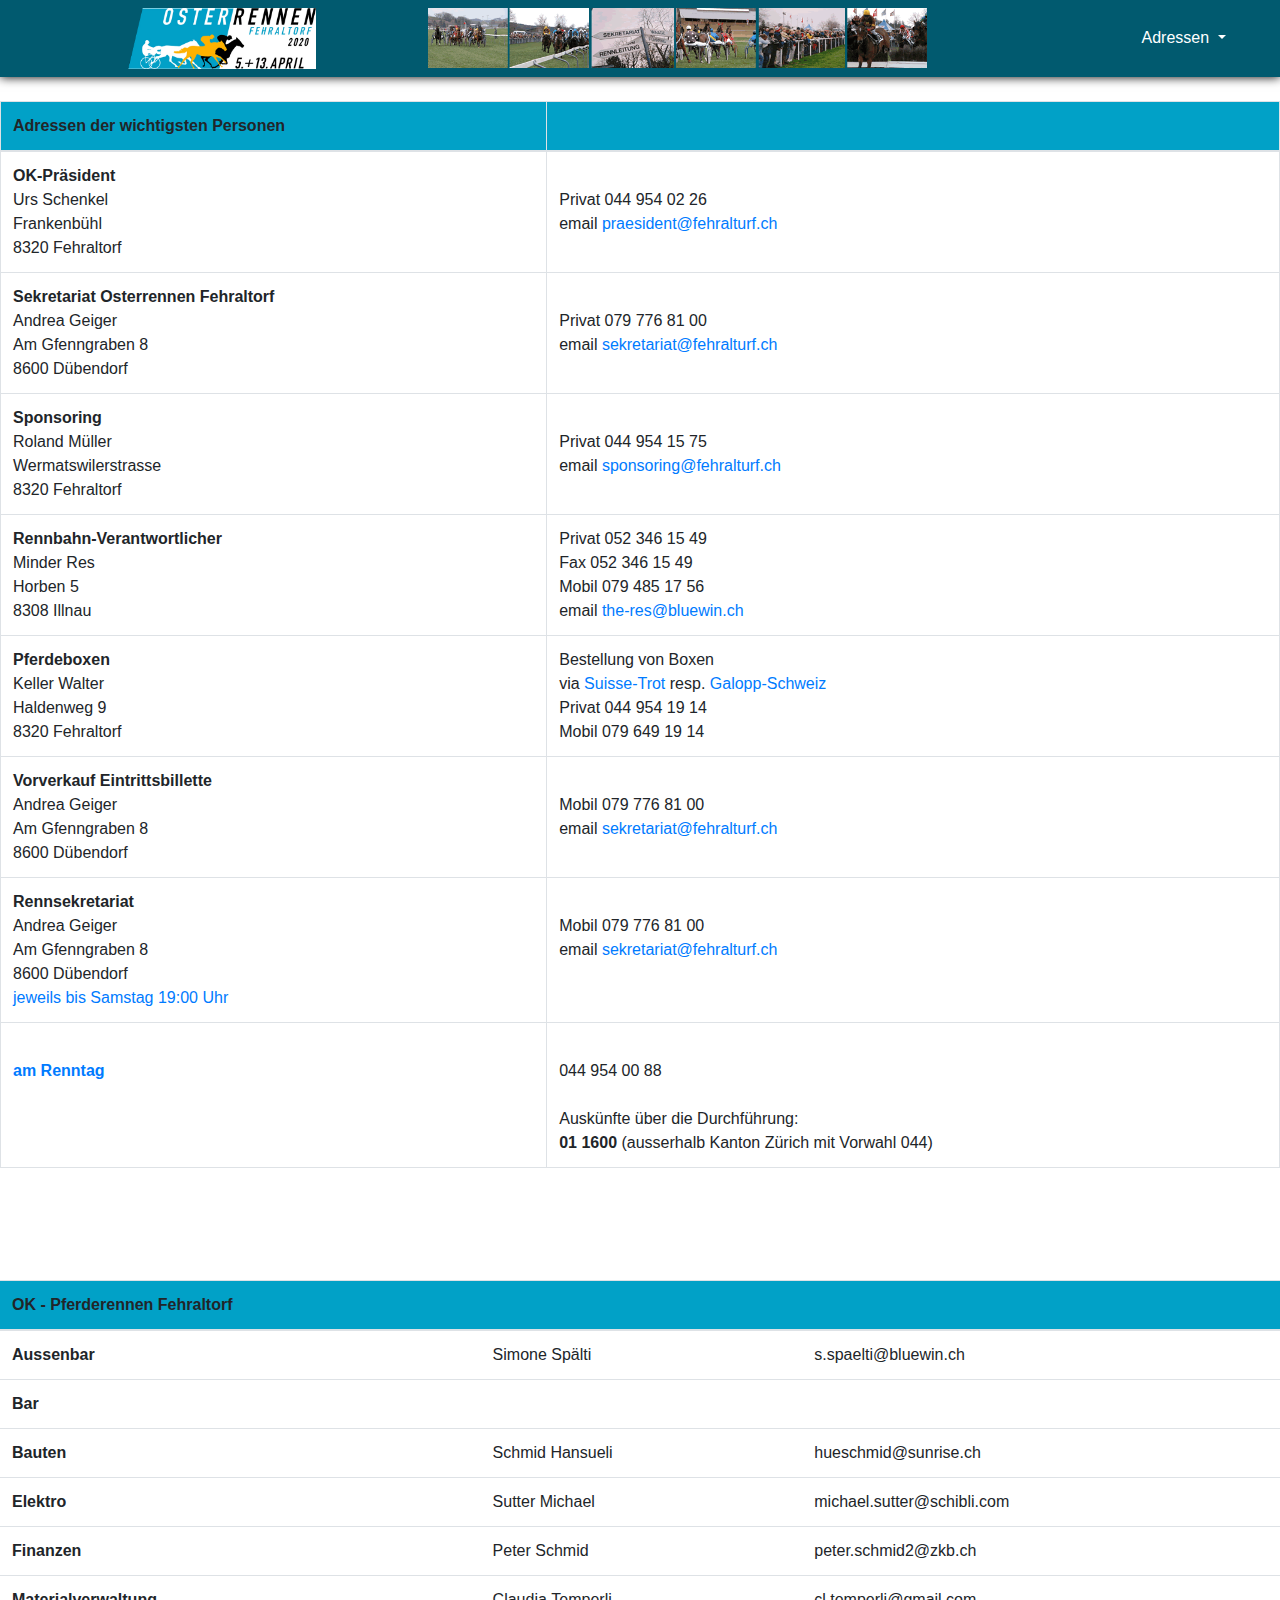
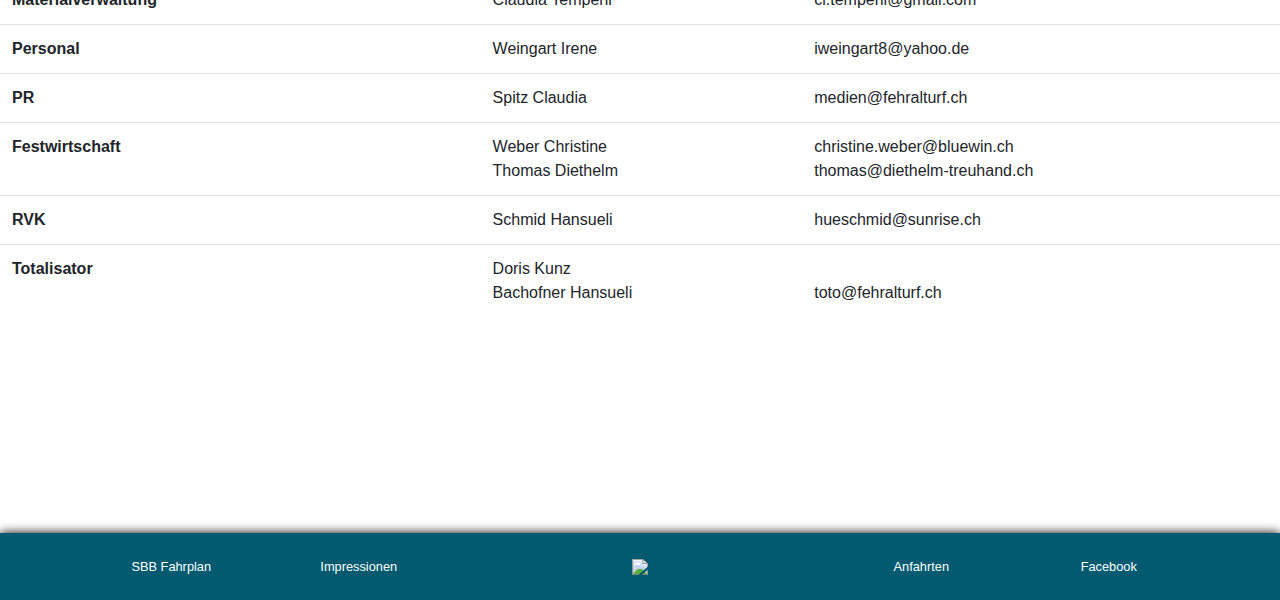
==== adressen.html @ 6f856427 "html: adressen.html" ====
<!DOCTYPE html>
<html lang="de">

<head>
    <meta charset="UTF-8">
    <meta name="viewport" content="width=device-width, initial-scale=1.0">
    <link rel="icon" type="image/gif" href="img/128.gif">
    <title>Adressen</title>
    <link rel="stylesheet" href="https://maxcdn.bootstrapcdn.com/bootstrap/4.5.2/css/bootstrap.min.css" />
    <script src="https://ajax.googleapis.com/ajax/libs/jquery/3.5.1/jquery.min.js"></script>
    <script src="https://cdnjs.cloudflare.com/ajax/libs/popper.js/1.16.0/umd/popper.min.js"></script>
    <script src="https://maxcdn.bootstrapcdn.com/bootstrap/4.5.2/js/bootstrap.min.js"></script>

    <!--Socials-->
    <link rel="stylesheet" href="https://use.fontawesome.com/releases/v5.7.0/css/all.css" integrity="sha384-lZN37f5QGtY3VHgisS14W3ExzMWZxybE1SJSEsQp9S+oqd12jhcu+A56Ebc1zFSJ" crossorigin="anonymous" />

    <!--Stylesheet-->
    <link rel="stylesheet" href="style.css">

    <!--Google font-->
    <link href="https://fonts.googleapis.com/css2?family=Bangers&family=Lobster&display=swap" rel="stylesheet">
    <link href="https://fonts.googleapis.com/css2?family=Mukta&display=swap" rel="stylesheet">
</head>

<body>
    <header>

        <!-- Header / Navbar -->
        <header>
            <nav class="navbar navbar-expand-lg navbar-dark">
                <img src="img/logo.png" alt="Logo">
                <img src="img/bilderstreifen.gif" class="navimg" alt="Pferderennen Bilder">
                <button class="navbar-toggler" type="button" data-toggle="collapse" data-target="#navbarSupportedContent" aria-controls="navbarSupportedContent" aria-expanded="false" aria-label="Toggle navigation">
                <span class="navbar-toggler-icon"></span>
            </button>
                <div class="collapse navbar-collapse" id="navbarSupportedContent">
                    <ul class="navbar-nav mr-auto">
                        <li class="nav-item responsive-nav">
                            <a class="nav-link" href="index.html">Home</a>
                        </li>
                        <li class="nav-item responsive-nav active">
                            <a class="nav-link" href="anlass.html">Anlass</a>
                        </li>
                        <li class="nav-item responsive-nav">
                            <a class="nav-link" href="rennen.html">Rennen</a>
                        </li>
                        <li class="nav-item responsive-nav">
                            <a class="nav-link" href="medien.html">Medien</a>
                        </li>
                        <li class="nav-item responsive-nav">
                            <a class="nav-link" href="adressen.html">Adressen</a>
                        </li>
                        <li class="nav-item responsive-nav">
                            <a class="nav-link" href="sponsoring.html">Sponsoring</a>
                        </li>
                        <li class="nav-item responsive-nav">
                            <a class="nav-link" href="vipzelt.html">VIP Zelt</a>
                        </li>
                        <li class="nav-item responsive-nav">
                            <a class="nav-link" href="wetten.html">Wetten</a>
                        </li>
                        <li class="nav-item responsive-nav">
                            <a class="nav-link" href="links.html">Links</a>
                        </li>
                        <li class="nav-item responsive-nav">
                            <a class="nav-link" href="impressionen.html">Impressionen</a>
                        </li>
                        <li class="nav-item dropdown">
                            <a class="nav-link dropdown-toggle" href="#" id="navbarDropdown" role="button" data-toggle="dropdown" aria-haspopup="true" aria-expanded="false">
                            Adressen
                        </a>
                            <div class="dropdown-menu" aria-labelledby="navbarDropdown">
                                <a class="dropdown-item" href="index.html">Home</a>
                                <a class="dropdown-item" href="anlass.html">Anlass</a>
                                <a class="dropdown-item" href="rennen.html">Rennen</a>
                                <a class="dropdown-item" href="medien.html">Medien</a>
                                <a class="dropdown-item" href="adressen.html">Adressen</a>
                                <a class="dropdown-item" href="sponsoring.html">Sponsoring</a>
                                <a class="dropdown-item" href="vipzelt.html">VIP Zelt</a>
                                <a class="dropdown-item" href="wetten.html">Wetten</a>
                                <a class="dropdown-item" href="links.html">Links</a>
                                <a class="dropdown-item" href="impressionen.html">Impressionen</a>
                            </div>
                        </li>
                    </ul>
                </div>
            </nav>
        </header>
    </header>

    <br>

    <div class="table-responsive">
        <table class="table table-bordered">
            <thead>
                <tr class="tabletitle">
                    <th scope="col">Adressen&nbsp;der&nbsp;wichtigsten&nbsp;Personen</th>
                    <th scope="col"></th>

                </tr>
            </thead>
            <tbody>
                <tr>
                    <td scope="row"><b>OK-Pr&auml;sident</b><br>Urs&nbsp;Schenkel<br>Frankenb&uuml;hl<br>8320&nbsp;Fehraltorf</td>
                    <td><br>Privat&nbsp;044&nbsp;954&nbsp;02&nbsp;26<br>email&nbsp;<a class="email" href="mailto:praesident@fehralturf.ch">praesident@fehralturf.ch</a></td>
                </tr>
                <tr>
                    <td scope="row"><b>Sekretariat&nbsp;Osterrennen&nbsp;Fehraltorf</b><br>Andrea&nbsp;Geiger<br>Am&nbsp;Gfenngraben&nbsp;8<br>8600&nbsp;D&uuml;bendorf</td>
                    <td><br>Privat&nbsp;079&nbsp;776&nbsp;81&nbsp;00<br>email&nbsp;<a class="email" href="mailto:sekretariat@fehralturf.ch">sekretariat@fehralturf.ch</a></td>
                </tr>
                <tr>
                    <td scope="row"><b>Sponsoring</b><br>Roland&nbsp;M&uuml;ller<br>Wermatswilerstrasse<br>8320&nbsp;Fehraltorf</td>
                    <td><br>Privat&nbsp;044&nbsp;954&nbsp;15&nbsp;75<br>email&nbsp;<a class="email" href="mailto:sponsoring@fehralturf.ch">sponsoring@fehralturf.ch</a></td>
                </tr>
                <tr>
                    <td scope="row"><b>Rennbahn-Verantwortlicher</b><br>Minder&nbsp;Res<br>Horben&nbsp;5<br>8308&nbsp;Illnau</td>
                    <td>Privat&nbsp;052&nbsp;346&nbsp;15&nbsp;49<br>Fax&nbsp;052&nbsp;346&nbsp;15&nbsp;49<br>Mobil&nbsp;079&nbsp;485&nbsp;17&nbsp;56<br>email&nbsp;<a class="email" href="mailto:the-res@bluewin.ch">the-res@bluewin.ch</a></td>
                </tr>
                <tr>
                    <td scope="row"><b>Pferdeboxen</b><br>Keller&nbsp;Walter<br>Haldenweg&nbsp;9<br>8320&nbsp;Fehraltorf</td>
                    <td>Bestellung&nbsp;von&nbsp;Boxen<br>via&nbsp;<a href="http://www.iena.ch/en/suisse-trot" target="_blank">Suisse-Trot</a>&nbsp;resp.&nbsp;<a href="http://www.iena.ch/de/galopp-schweiz" target="_blank">Galopp-Schweiz</a><br>Privat&nbsp;044&nbsp;954&nbsp;19&nbsp;14<br>Mobil&nbsp;079&nbsp;649&nbsp;19&nbsp;14
                    </td>
                </tr>
                <tr>
                    <td scope="row"><b>Vorverkauf&nbsp;Eintrittsbillette</b><br>Andrea&nbsp;Geiger<br>Am&nbsp;Gfenngraben&nbsp;8<br>8600&nbsp;D&uuml;bendorf</td>
                    <td><br>Mobil&nbsp;079&nbsp;776&nbsp;81&nbsp;00<br>email&nbsp;<a class="email" href="mailto:sekretariat@fehralturf.ch">sekretariat@fehralturf.ch</a></td>
                </tr>
                <tr>
                    <td scope="row"><b>Rennsekretariat</b><br>Andrea&nbsp;Geiger<br>Am&nbsp;Gfenngraben&nbsp;8<br>8600&nbsp;D&uuml;bendorf<br><a class="email" href="mailto:sekretariat_osterrennen@bluewin.ch" target="_blank">jeweils&nbsp;bis&nbsp;Samstag&nbsp;19:00&nbsp;Uhr</a></td>
                    <td><br>Mobil&nbsp;079&nbsp;776&nbsp;81&nbsp;00<br>email&nbsp;<a class="email" href="mailto:sekretariat@fehralturf.ch">sekretariat@fehralturf.ch</a></td>
                </tr>
                <tr>
                    <td scope="row"><br><b><a class="email" href="mailto:sekretariat_osterrennen@bluewin.ch" target="_blank">am&nbsp;Renntag</a></b>
                        </a>
                    </td>
                    <td><br>044&nbsp;954&nbsp;00&nbsp;88<br><br>Ausk&uuml;nfte&nbsp;&uuml;ber&nbsp;die&nbsp;Durchf&uuml;hrung:<br><b>01&nbsp;1600</b>&nbsp;(ausserhalb&nbsp;Kanton&nbsp;Z&uuml;rich&nbsp;mit&nbsp;Vorwahl&nbsp;044)</td>
                </tr>
            </tbody>
        </table>
    </div>

    <br><br><br><br>

    <div class="table-responsive">
        <table class="table">
            <thead>
                <tr class="tabletitle">
                    <th scope="col">OK&nbsp;-&nbsp;Pferderennen&nbsp;Fehraltorf</th>
                    <th scope="col"></th>
                    <th scope="col"></th>
                </tr>
            </thead>
            <tbody>
                <tr>
                    <th scope="row">Aussenbar</th>
                    <td>Simone&nbsp;Sp&auml;lti</td>
                    <td>s.spaelti@bluewin.ch</td>
                </tr>
                <tr>
                    <th scope="row">Bar</th>
                    <td></td>
                    <td></td>
                </tr>
                <tr>
                    <th scope="row">Bauten</th>
                    <td>Schmid&nbsp;Hansueli</td>
                    <td>hueschmid@sunrise.ch</td>
                </tr>
                <tr>
                    <th scope="row">Elektro</th>
                    <td>Sutter&nbsp;Michael</td>
                    <td>michael.sutter@schibli.com</td>
                </tr>
                <tr>
                    <th scope="row">Finanzen</th>
                    <td>Peter&nbsp;Schmid</td>
                    <td>peter.schmid2@zkb.ch</td>
                </tr>
                <tr>
                    <th scope="row">Materialverwaltung</th>
                    <td>Claudia&nbsp;Temperli</td>
                    <td>cl.temperli@gmail.com</td>
                </tr>
                <tr>
                    <th scope="row">Personal</th>
                    <td>Weingart&nbsp;Irene</td>
                    <td>iweingart8@yahoo.de</td>
                </tr>
                <tr>
                    <th scope="row">PR</th>
                    <td>Spitz&nbsp;Claudia</td>
                    <td>medien@fehralturf.ch</td>
                </tr>
                <tr>
                    <th scope="row">Festwirtschaft</th>
                    <td>Weber&nbsp;Christine<br>Thomas&nbsp;Diethelm</td>
                    <td>christine.weber@bluewin.ch<br>thomas@diethelm-treuhand.ch</td>
                </tr>
                <tr>
                    <th scope="row">RVK</th>
                    <td>Schmid&nbsp;Hansueli</td>
                    <td>hueschmid@sunrise.ch</td>
                </tr>
                <tr>
                    <th scope="row">Totalisator</th>
                    <td>Doris&nbsp;Kunz<br>Bachofner&nbsp;Hansueli</td>
                    <td><br>toto@fehralturf.ch</td>
                </tr>
            </tbody>
        </table>
    </div>


    <!-- Footer -->
    <footer id="sticky-footer" class="py-4 text-white-50 footerstyle">
        <div class="container-fluid">
            <div class="row">
                <div class="col-lg-2">
                    <a href="https://www.sbb.ch/de/kaufen/pages/fahrplan/fahrplan.xhtml" target="_blank">SBB Fahrplan</a>
                </div>
                <div class="col-lg-2">
                    <a href="#">Impressionen</a>
                </div>
                <div class="col-lg-4">
                    <img src="http://counter.green.ch/count.exe?dd=B&df=fehralturf.ch">
                </div>
                <div class="col-lg-2">
                    <a href="#">Anfahrten</a>
                </div>
                <div class="col-lg-2">
                    <a href="https://www.facebook.com/OsterrennenFehraltorf?bookmark_t=page" target="_blank">Facebook</a>
                </div>
            </div>
        </div>
    </footer>
</body>

</html>
---- style.css ----
@media (max-width: 767px) {
    .rennendiv {
        width: 100% !important;
        position: relative !important;
        overflow: hidden !important;
        margin: 0 auto !important;
    }
}

@media (min-width: 768px) {
    .rennendiv {
        margin-top: 60%;
        margin-left: 50%;
        margin-right: 40%;
        position: absolute;
        width: 80%;
        z-index: -10;
        bottom: -150px;
        text-align: center;
        overflow: hidden;
    }
}

.rennenbild {
    width: 100%;
}

.padding {
    padding-top: 30px;
}


/*
Adressen seite
==============
*/

.tabletitle {
    background-color: #01A1C7;
}


/*
Imp-Carousel
============
*/

.imp-carousel {
    width: 60% !important;
    margin: 0 auto;
    box-shadow: 0 0 20px black;
}


/*
Wette seite
==========
*/

.underconstruction {
    margin-right: auto;
    margin-left: auto;
    display: flex;
    align-items: center;
    justify-content: center;
    width: 40%;
    transform: scale(1.1)
}

.underconstructiontext {
    text-align: center;
    font-family: 'Roboto Mono', monospace;
    font-size: 2em;
}

.underconstructiontitel {
    font-size: 4em !important;
}


/*.underconstruction {
    width: 50%;
    height: 60vw;
    position: relative;
    display: flex;
    align-items: center;
    justify-content: center;
}



/*@media (min-width: 740px) {
    .underconstruction {
        margin-right: auto;
        margin-left: auto;
        display: flex;
        align-items: center;
        justify-content: center;
        width: 13.3%;
    }
    .underconstructiontext {
        text-align: center;
        font-family: 'Roboto Mono', monospace;
        font-size: 2em;
    }
    .underconstructiontitel {
        font-size: 4em !important;
    }
}

@media (min-width: 376px) and (max-width: 739px) {
    .underconstruction {
        margin-right: auto;
        margin-left: auto;
        display: flex;
        align-items: center;
        justify-content: center;
        width: 20% !important;
    }
    .underconstructiontext {
        text-align: center;
        font-family: 'Roboto Mono', monospace;
        font-size: 1.5em;
    }
    .underconstructiontitel {
        font-size: 2em !important;
    }
}

@media (max-width: 375px) {
    .underconstruction {
        margin-right: auto;
        margin-left: auto;
        display: flex;
        align-items: center;
        justify-content: center;
        width: 40%;
    }
    .underconstructiontext {
        text-align: center;
        font-family: 'Roboto Mono', monospace;
        font-size: 1.5em;
    }
    .underconstructiontitel {
        font-size: 1.5em !important;
    }
}*/


/*Medien seite
==============
*/

.internetsponsor {
    position: relative;
    top: 7em;
    left: 5em;
}

.medien§ {
    margin-bottom: 125px;
    margin-left: 10%;
    font-size: 0.9em;
    font-family: 'Rubik', sans-serif;
    text-decoration: none;
    color: black !important;
}

#colmedien,
#colmedien3 {
    padding: 0 !important;
}

#colmedien3 {
    width: 100%;
}

.medientext {
    margin-left: 10%;
    text-decoration: none;
    transition: 1s;
    font-size: 14px;
}

.medientext:hover {
    text-decoration: none;
    transform: scale(1.1, 1.1);
}

.Springkonkurrenz {
    position: relative;
    top: 4em;
    left: 1em;
    width: 500px;
}

.Springkonkurrenz:hover {
    transform: scale(1.05);
}


/*
Rennen seite
============
*/

.rennen§ {
    margin-bottom: 125px;
    margin-left: 10%;
    font-size: 0.9em;
    font-family: 'Rubik', sans-serif;
    text-decoration: none;
    color: black !important;
}

.rennentext {
    margin-left: 10%;
    text-decoration: none;
    text-align: center;
    font-family: 'Comfortaa', cursive;
}


/*
Anlass seite
=============
*/

.Anlass-bild {
    position: relative;
    top: 8em;
    box-shadow: #28C1E5 1em 1em;
    transition: .4s;
}

.Anlass-bild:hover {
    transform: scale(1.05);
}

.Anlass-Titel {
    text-align: left;
    margin-bottom: 20px;
    color: #01A1C7 !important;
}


/*Parallax + Anlass
===================*/

.parallax-image {
    background-image: url("https://cdn.unitycms.io/image/ocroped/2001,2000,1000,1000,0,0/l3ffguwQwYw/AO7shYfk421B9lpPZgUTFh.jpg");
    max-width: 100%;
    height: 600px;
    background-size: cover;
    background-attachment: fixed;
    background-position: center;
    margin-bottom: 0px;
    z-index: -100;
    filter: blur(6px);
    -webkit-filter: blur(2px);
}

.parallax-image2 {
    background-image: url("img/19-or7671.jpg");
    max-width: 100%;
    height: 600px;
    background-size: cover;
    background-attachment: fixed;
    background-position: center;
    margin-bottom: 0px;
    z-index: -100;
}

.parallax-image3 {
    background-image: url("img/sport_02042018_pferderennenfehraltorf_dku_online_14_.jpg");
    max-width: 100%;
    height: 600px;
    background-size: cover;
    background-attachment: fixed;
    background-position: center;
    margin-bottom: 0px;
    z-index: -100;
    filter: blur(6px);
    -webkit-filter: blur(2px);
}


/*Sponsoring
============
*/

@keyframes move {
    0% {
        top: -4em;
        left: 0em;
    }
    25% {
        top: -3.5em;
        left: 0em;
    }
    50% {
        top: -4em;
        left: 0em;
    }
    75% {
        top: -4.5em;
        left: 0em;
    }
    100% {
        top: -4em;
        left: 0em;
    }
}

.karussell-titel:hover {
    transform: scale(1.05);
}

.karousel_imgs {
    width: 50vh;
    height: 50vw;
}

.karussell-titel {
    position: relative;
    top: -4em;
    background-color: rgba(255, 255, 255, 0.3);
    color: #01A1C7;
    font-size: 6vw;
    animation: move 5s infinite;
    animation-timing-function: linear;
}


/*
VIP-Zelt
========
*/

.vip-zelt-bild:hover {
    cursor: pointer;
}


/*
Diagramm
========
*/


/* Diagramm Titel */

.diagramm-text-Generalsponsor {
    position: relative;
    top: -40em;
    font-size: 20px;
}

.diagramm-text-Hauptsponsor {
    position: relative;
    top: -30em;
    font-size: 20px;
}

.diagramm-text-Rennsponsor {
    position: relative;
    top: -20em;
    font-size: 20px;
}

.diagramm-text-Sponsor-Bronze {
    position: relative;
    top: -10em;
    font-size: 20px;
}

.diagramm-text-Kleinsponsor {
    position: relative;
    font-size: 20px;
}

#diagramm-Generalsponsor {
    background-color: #FFCA43;
    height: 700px;
    text-align: center;
    position: relative;
}

#diagramm-Hauptsponsor {
    background-color: #FFCA43;
    height: 600px;
    text-align: center;
    position: relative;
    top: 6.20em;
    /* immer plus 6.20em */
}

#diagramm-Rennsponsor {
    background-color: #FFCA43;
    height: 500px;
    text-align: center;
    position: relative;
    top: 12.40em;
}

#diagramm-Sponsor-Bronze {
    background-color: #FFCA43;
    height: 400px;
    text-align: center;
    position: relative;
    top: 18.60em;
}

#diagramm-Klein-sponsor {
    background-color: #FFCA43;
    height: 300px;
    text-align: center;
    position: relative;
    top: 24.80em;
}


/*
General=======
*/

html {
    width: 100%;
    overflow-x: hidden;
}

body {
    width: 100%;
}

p {}

a:hover {
    color: #4d92bb;
    text-decoration: none;
}

a:active {
    color: #06527f;
}

h1,
h2,
h3,
h4,
h6 {
    font-family: "Lobster", cursive;
    text-align: center;
    color: #01A1C7;
}

h1 {
    font-size: 5em;
    margin-bottom: 50px;
}

@media (max-width: 765px) {
    h1 {
        font-size: 3em;
    }
}

hr {
    position: absolute;
    width: 100px;
    border: solid black 1px;
    left: 40px;
    margin-top: -50px;
}


/*
Navbar
======
*/

.navbar {
    background: #015A6F;
    z-index: 10;
    box-shadow: black 0 0 10px;
}

.navbar img {
    width: 15%;
    margin-left: 9%;
}

.navbar img:nth-child(2) {
    width: 40%;
}

.navbar ul {
    width: 100%;
}

.navbar li {
    width: 100%;
    text-align: right;
    margin-right: 9%;
}

.nav-link {
    color: white !important;
}

.navbar .dropdown-menu {
    top: 200%;
    right: 0px !important;
    text-align: center;
    background: #015A6FAA;
    border-radius: 15px;
    overflow: hidden;
}

.navbar .dropdown-item {
    color: white !important;
    transition: .2s;
}

.navbar .dropdown-item:hover {
    background: #28C1E5AA;
}

.navbar .responsive-nav {
    width: 0;
    position: absolute;
    overflow: hidden;
}


/*                              
Section
=======
*/

section {
    width: 100%;
    margin: 0 auto;
}

.carousel {
    width: 100%;
    height: 100%;
    overflow: hidden;
}

.overcarousel {
    position: absolute;
    z-index: 10;
    color: white;
    text-align: center;
    left: 50%;
    transform: translate(-50%, -50%);
    text-shadow: black 0px 0px 20px;
}

.overcarousel a {
    font-family: "Bangers", cursive;
    font-size: 3em;
    color: white;
    display: inline-block;
    padding: 10px 200px;
    transition: 0.3s;
    border-radius: 40px;
}

.overcarousel a:active {
    background: #4d92bb;
}

section .backgroundimg {
    position: relative;
    width: 100%;
    height: 700px;
    transform: translateY(500px);
    margin-top: -500px;
    z-index: -10;
}

.imgcontainer {
    position: absolute;
    width: 100%;
    height: 50%;
    overflow: hidden;
    z-index: -10;
}

.imgcontainer img {
    position: absolute;
    min-height: 100%;
    min-width: 200%;
    top: 50%;
    left: 50%;
    transform: translate(-50%, -50%);
}

.index-main h1 {
    color: white;
    padding-top: 10%;
    text-shadow: black 0 0 10px;
}

.index-grid {
    background: white;
    width: 60%;
    box-shadow: #000000 0 0 10px;
    border-radius: 15px;
    margin: 0 auto;
    padding: 20px;
    text-align: justify;
}

.index-sponsor {
    width: 70%;
    margin: 5% auto;
}

.index-sponsor .row div {
    padding: 10px;
}

.index-sponsor .sponsor-img {
    width: 100%;
    box-shadow: #000000 0 0 5px;
    border-radius: 5px;
    transition: .2s;
    background: white;
    color: black;
    text-align: center;
    padding: 10%;
    font-size: 2em;
}

.index-sponsor .sponsor-img:hover {
    box-shadow: #28C1E5 .5em .5em;
    transform: translate(-.25em, -.25em);
    border-radius: 0px;
    border: 1px solid black;
}


/*
Footer
======
*/

.footerstyle {
    position: relative;
    bottom: 0;
    width: 100%;
    margin-top: 200px;
    overflow: hidden;
    background: #015A6F;
    color: white;
    overflow: hidden;
    font-size: 0.8em;
    box-shadow: black 0 0 10px;
}

.footerstyle .row {
    width: 90%;
    margin: 0 auto;
}

.socialmedia-icon {
    height: 16px;
}

.footerstyle .col-lg-2 {
    padding: 0;
    margin: 0;
}

.footerstyle .col-lg-12 {
    text-align: center;
}

footer .container-fluid .row div {
    text-align: center;
}

footer .container-fluid .row div a {
    color: white;
    transition: .2s;
}

footer .container-fluid .row div a:hover {
    color: #05BFEB;
}

footer .container-fluid .row div img {
    text-align: center;
    z-index: 100;
}


/*
Responsive
==========*/

@media (max-width: 991px) {
    .navimg {
        position: absolute;
        width: 0;
        height: 0;
    }
    .navbar .responsive-nav {
        width: 100%;
        position: relative;
        text-align: center;
        margin-top: 20px;
        font-size: 1.3em;
        transition: .2s;
    }
    .navbar .responsive-nav:hover {
        background: #28C1E5;
    }
    .dropdown {
        position: absolute;
        overflow: hidden;
        width: 0;
        height: 0;
    }
    .imp-carousel {
        width: 90% !important;
    }
}

@media(max-width: 767px) {
    #rennenbild {
        width: 100%;
    }
}

@media (min-width: 768px) {
    #rennenbild {
        margin-top: 30px;
        margin-left: auto;
        margin-right: auto;
        position: relative;
        width: 80%;
        right: 10px;
        z-index: -10;
    }
}

#rennentext {
    margin: 50px !important;
    font-size: 1.5em;
}

.rennen§ {
    margin-bottom: 125px;
    margin: 50px !important;
    font-size: 1.35em;
    font-family: 'Rubik', sans-serif;
}

.padding {
    padding-top: 30px;
}
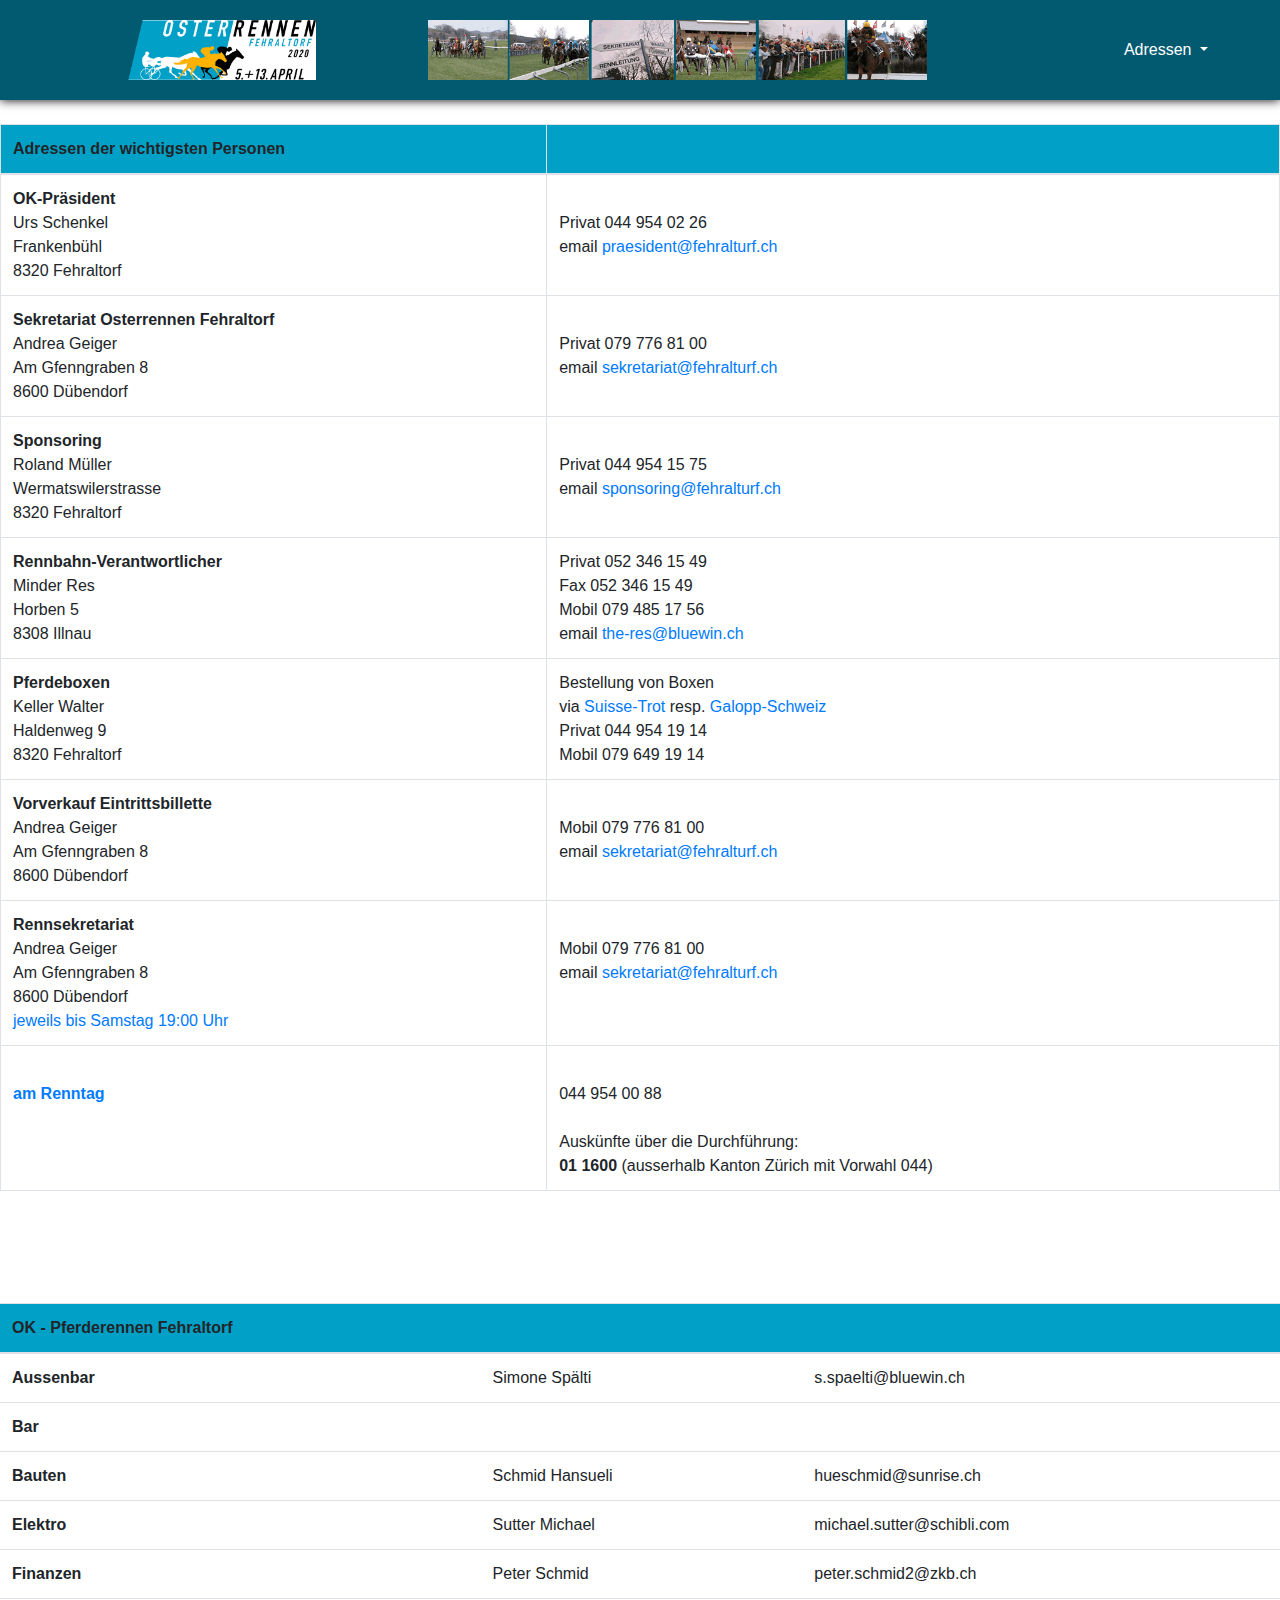
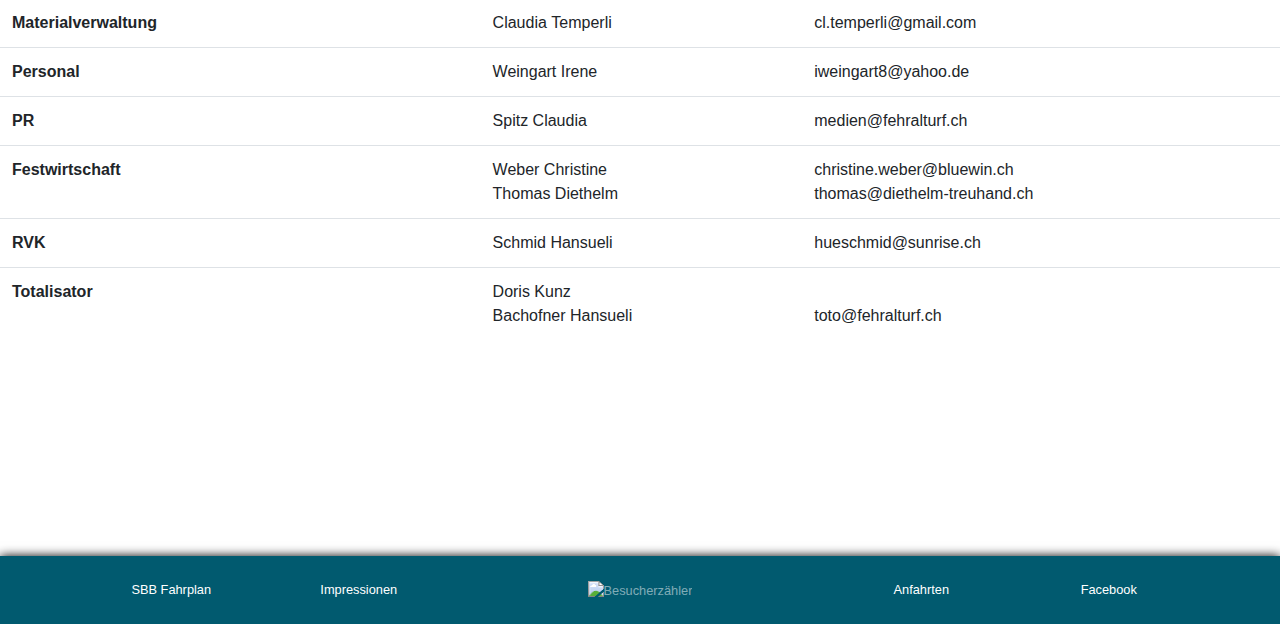
==== commit 4bd930a6: "html: adressen.html no errors" ====
--- a/adressen.html
+++ b/adressen.html
@@ -23,69 +23,67 @@
 </head>
 
 <body>
+
+    <!-- Header / Navbar -->
     <header>
-
-        <!-- Header / Navbar -->
-        <header>
-            <nav class="navbar navbar-expand-lg navbar-dark">
-                <img src="img/logo.png" alt="Logo">
-                <img src="img/bilderstreifen.gif" class="navimg" alt="Pferderennen Bilder">
-                <button class="navbar-toggler" type="button" data-toggle="collapse" data-target="#navbarSupportedContent" aria-controls="navbarSupportedContent" aria-expanded="false" aria-label="Toggle navigation">
+        <nav class="navbar navbar-expand-lg navbar-dark">
+            <img src="img/logo.png" alt="Logo">
+            <img src="img/bilderstreifen.gif" class="navimg" alt="Pferderennen Bilder">
+            <button class="navbar-toggler" type="button" data-toggle="collapse" data-target="#navbarSupportedContent" aria-controls="navbarSupportedContent" aria-expanded="false" aria-label="Toggle navigation">
                 <span class="navbar-toggler-icon"></span>
             </button>
-                <div class="collapse navbar-collapse" id="navbarSupportedContent">
-                    <ul class="navbar-nav mr-auto">
-                        <li class="nav-item responsive-nav">
-                            <a class="nav-link" href="index.html">Home</a>
-                        </li>
-                        <li class="nav-item responsive-nav active">
-                            <a class="nav-link" href="anlass.html">Anlass</a>
-                        </li>
-                        <li class="nav-item responsive-nav">
-                            <a class="nav-link" href="rennen.html">Rennen</a>
-                        </li>
-                        <li class="nav-item responsive-nav">
-                            <a class="nav-link" href="medien.html">Medien</a>
-                        </li>
-                        <li class="nav-item responsive-nav">
-                            <a class="nav-link" href="adressen.html">Adressen</a>
-                        </li>
-                        <li class="nav-item responsive-nav">
-                            <a class="nav-link" href="sponsoring.html">Sponsoring</a>
-                        </li>
-                        <li class="nav-item responsive-nav">
-                            <a class="nav-link" href="vipzelt.html">VIP Zelt</a>
-                        </li>
-                        <li class="nav-item responsive-nav">
-                            <a class="nav-link" href="wetten.html">Wetten</a>
-                        </li>
-                        <li class="nav-item responsive-nav">
-                            <a class="nav-link" href="links.html">Links</a>
-                        </li>
-                        <li class="nav-item responsive-nav">
-                            <a class="nav-link" href="impressionen.html">Impressionen</a>
-                        </li>
-                        <li class="nav-item dropdown">
-                            <a class="nav-link dropdown-toggle" href="#" id="navbarDropdown" role="button" data-toggle="dropdown" aria-haspopup="true" aria-expanded="false">
+            <div class="collapse navbar-collapse" id="navbarSupportedContent">
+                <ul class="navbar-nav mr-auto">
+                    <li class="nav-item responsive-nav">
+                        <a class="nav-link" href="index.html">Home</a>
+                    </li>
+                    <li class="nav-item responsive-nav active">
+                        <a class="nav-link" href="anlass.html">Anlass</a>
+                    </li>
+                    <li class="nav-item responsive-nav">
+                        <a class="nav-link" href="rennen.html">Rennen</a>
+                    </li>
+                    <li class="nav-item responsive-nav">
+                        <a class="nav-link" href="medien.html">Medien</a>
+                    </li>
+                    <li class="nav-item responsive-nav">
+                        <a class="nav-link" href="adressen.html">Adressen</a>
+                    </li>
+                    <li class="nav-item responsive-nav">
+                        <a class="nav-link" href="sponsoring.html">Sponsoring</a>
+                    </li>
+                    <li class="nav-item responsive-nav">
+                        <a class="nav-link" href="vipzelt.html">VIP Zelt</a>
+                    </li>
+                    <li class="nav-item responsive-nav">
+                        <a class="nav-link" href="wetten.html">Wetten</a>
+                    </li>
+                    <li class="nav-item responsive-nav">
+                        <a class="nav-link" href="links.html">Links</a>
+                    </li>
+                    <li class="nav-item responsive-nav">
+                        <a class="nav-link" href="impressionen.html">Impressionen</a>
+                    </li>
+                    <li class="nav-item dropdown">
+                        <a class="nav-link dropdown-toggle" href="#" id="navbarDropdown" role="button" data-toggle="dropdown" aria-haspopup="true" aria-expanded="false">
                             Adressen
                         </a>
-                            <div class="dropdown-menu" aria-labelledby="navbarDropdown">
-                                <a class="dropdown-item" href="index.html">Home</a>
-                                <a class="dropdown-item" href="anlass.html">Anlass</a>
-                                <a class="dropdown-item" href="rennen.html">Rennen</a>
-                                <a class="dropdown-item" href="medien.html">Medien</a>
-                                <a class="dropdown-item" href="adressen.html">Adressen</a>
-                                <a class="dropdown-item" href="sponsoring.html">Sponsoring</a>
-                                <a class="dropdown-item" href="vipzelt.html">VIP Zelt</a>
-                                <a class="dropdown-item" href="wetten.html">Wetten</a>
-                                <a class="dropdown-item" href="links.html">Links</a>
-                                <a class="dropdown-item" href="impressionen.html">Impressionen</a>
-                            </div>
-                        </li>
-                    </ul>
-                </div>
-            </nav>
-        </header>
+                        <div class="dropdown-menu" aria-labelledby="navbarDropdown">
+                            <a class="dropdown-item" href="index.html">Home</a>
+                            <a class="dropdown-item" href="anlass.html">Anlass</a>
+                            <a class="dropdown-item" href="rennen.html">Rennen</a>
+                            <a class="dropdown-item" href="medien.html">Medien</a>
+                            <a class="dropdown-item" href="adressen.html">Adressen</a>
+                            <a class="dropdown-item" href="sponsoring.html">Sponsoring</a>
+                            <a class="dropdown-item" href="vipzelt.html">VIP Zelt</a>
+                            <a class="dropdown-item" href="wetten.html">Wetten</a>
+                            <a class="dropdown-item" href="links.html">Links</a>
+                            <a class="dropdown-item" href="impressionen.html">Impressionen</a>
+                        </div>
+                    </li>
+                </ul>
+            </div>
+        </nav>
     </header>
 
     <br>
@@ -101,37 +99,36 @@
             </thead>
             <tbody>
                 <tr>
-                    <td scope="row"><b>OK-Pr&auml;sident</b><br>Urs&nbsp;Schenkel<br>Frankenb&uuml;hl<br>8320&nbsp;Fehraltorf</td>
+                    <td><b>OK-Pr&auml;sident</b><br>Urs&nbsp;Schenkel<br>Frankenb&uuml;hl<br>8320&nbsp;Fehraltorf</td>
                     <td><br>Privat&nbsp;044&nbsp;954&nbsp;02&nbsp;26<br>email&nbsp;<a class="email" href="mailto:praesident@fehralturf.ch">praesident@fehralturf.ch</a></td>
                 </tr>
                 <tr>
-                    <td scope="row"><b>Sekretariat&nbsp;Osterrennen&nbsp;Fehraltorf</b><br>Andrea&nbsp;Geiger<br>Am&nbsp;Gfenngraben&nbsp;8<br>8600&nbsp;D&uuml;bendorf</td>
+                    <td><b>Sekretariat&nbsp;Osterrennen&nbsp;Fehraltorf</b><br>Andrea&nbsp;Geiger<br>Am&nbsp;Gfenngraben&nbsp;8<br>8600&nbsp;D&uuml;bendorf</td>
                     <td><br>Privat&nbsp;079&nbsp;776&nbsp;81&nbsp;00<br>email&nbsp;<a class="email" href="mailto:sekretariat@fehralturf.ch">sekretariat@fehralturf.ch</a></td>
                 </tr>
                 <tr>
-                    <td scope="row"><b>Sponsoring</b><br>Roland&nbsp;M&uuml;ller<br>Wermatswilerstrasse<br>8320&nbsp;Fehraltorf</td>
+                    <td><b>Sponsoring</b><br>Roland&nbsp;M&uuml;ller<br>Wermatswilerstrasse<br>8320&nbsp;Fehraltorf</td>
                     <td><br>Privat&nbsp;044&nbsp;954&nbsp;15&nbsp;75<br>email&nbsp;<a class="email" href="mailto:sponsoring@fehralturf.ch">sponsoring@fehralturf.ch</a></td>
                 </tr>
                 <tr>
-                    <td scope="row"><b>Rennbahn-Verantwortlicher</b><br>Minder&nbsp;Res<br>Horben&nbsp;5<br>8308&nbsp;Illnau</td>
+                    <td><b>Rennbahn-Verantwortlicher</b><br>Minder&nbsp;Res<br>Horben&nbsp;5<br>8308&nbsp;Illnau</td>
                     <td>Privat&nbsp;052&nbsp;346&nbsp;15&nbsp;49<br>Fax&nbsp;052&nbsp;346&nbsp;15&nbsp;49<br>Mobil&nbsp;079&nbsp;485&nbsp;17&nbsp;56<br>email&nbsp;<a class="email" href="mailto:the-res@bluewin.ch">the-res@bluewin.ch</a></td>
                 </tr>
                 <tr>
-                    <td scope="row"><b>Pferdeboxen</b><br>Keller&nbsp;Walter<br>Haldenweg&nbsp;9<br>8320&nbsp;Fehraltorf</td>
+                    <td><b>Pferdeboxen</b><br>Keller&nbsp;Walter<br>Haldenweg&nbsp;9<br>8320&nbsp;Fehraltorf</td>
                     <td>Bestellung&nbsp;von&nbsp;Boxen<br>via&nbsp;<a href="http://www.iena.ch/en/suisse-trot" target="_blank">Suisse-Trot</a>&nbsp;resp.&nbsp;<a href="http://www.iena.ch/de/galopp-schweiz" target="_blank">Galopp-Schweiz</a><br>Privat&nbsp;044&nbsp;954&nbsp;19&nbsp;14<br>Mobil&nbsp;079&nbsp;649&nbsp;19&nbsp;14
                     </td>
                 </tr>
                 <tr>
-                    <td scope="row"><b>Vorverkauf&nbsp;Eintrittsbillette</b><br>Andrea&nbsp;Geiger<br>Am&nbsp;Gfenngraben&nbsp;8<br>8600&nbsp;D&uuml;bendorf</td>
+                    <td><b>Vorverkauf&nbsp;Eintrittsbillette</b><br>Andrea&nbsp;Geiger<br>Am&nbsp;Gfenngraben&nbsp;8<br>8600&nbsp;D&uuml;bendorf</td>
                     <td><br>Mobil&nbsp;079&nbsp;776&nbsp;81&nbsp;00<br>email&nbsp;<a class="email" href="mailto:sekretariat@fehralturf.ch">sekretariat@fehralturf.ch</a></td>
                 </tr>
                 <tr>
-                    <td scope="row"><b>Rennsekretariat</b><br>Andrea&nbsp;Geiger<br>Am&nbsp;Gfenngraben&nbsp;8<br>8600&nbsp;D&uuml;bendorf<br><a class="email" href="mailto:sekretariat_osterrennen@bluewin.ch" target="_blank">jeweils&nbsp;bis&nbsp;Samstag&nbsp;19:00&nbsp;Uhr</a></td>
+                    <td><b>Rennsekretariat</b><br>Andrea&nbsp;Geiger<br>Am&nbsp;Gfenngraben&nbsp;8<br>8600&nbsp;D&uuml;bendorf<br><a class="email" href="mailto:sekretariat_osterrennen@bluewin.ch" target="_blank">jeweils&nbsp;bis&nbsp;Samstag&nbsp;19:00&nbsp;Uhr</a></td>
                     <td><br>Mobil&nbsp;079&nbsp;776&nbsp;81&nbsp;00<br>email&nbsp;<a class="email" href="mailto:sekretariat@fehralturf.ch">sekretariat@fehralturf.ch</a></td>
                 </tr>
                 <tr>
-                    <td scope="row"><br><b><a class="email" href="mailto:sekretariat_osterrennen@bluewin.ch" target="_blank">am&nbsp;Renntag</a></b>
-                        </a>
+                    <td><br><b><a class="email" href="mailto:sekretariat_osterrennen@bluewin.ch" target="_blank">am&nbsp;Renntag</a></b>
                     </td>
                     <td><br>044&nbsp;954&nbsp;00&nbsp;88<br><br>Ausk&uuml;nfte&nbsp;&uuml;ber&nbsp;die&nbsp;Durchf&uuml;hrung:<br><b>01&nbsp;1600</b>&nbsp;(ausserhalb&nbsp;Kanton&nbsp;Z&uuml;rich&nbsp;mit&nbsp;Vorwahl&nbsp;044)</td>
                 </tr>
@@ -222,7 +219,7 @@
                     <a href="#">Impressionen</a>
                 </div>
                 <div class="col-lg-4">
-                    <img src="http://counter.green.ch/count.exe?dd=B&df=fehralturf.ch">
+                    <img src="http://counter.green.ch/count.exe?dd=B&df=fehralturf.ch" alt="Besucherzähler">
                 </div>
                 <div class="col-lg-2">
                     <a href="#">Anfahrten</a>
--- a/style.css
+++ b/style.css
@@ -31,18 +31,7 @@
 
 
 /*
-Adressen seite
-==============
-*/
-
-.tabletitle {
-    background-color: #01A1C7;
-}
-
-
-/*
 Imp-Carousel
-============
 */
 
 .imp-carousel {
@@ -202,26 +191,76 @@
 /*
 Rennen seite
 ============
-*/
-
-.rennen§ {
-    margin-bottom: 125px;
-    margin-left: 10%;
-    font-size: 0.9em;
-    font-family: 'Rubik', sans-serif;
-    text-decoration: none;
-    color: black !important;
-}
-
-.rennentext {
-    margin-left: 10%;
-    text-decoration: none;
-    text-align: center;
-    font-family: 'Comfortaa', cursive;
-}
-
-
-/*
+=======
+ @media (max-width: 767px) {
+     #rennenbild {
+         width: 100%;
+     }
+ }
+ 
+ @media (min-width: 768px) {
+     .rennendiv {
+         margin-top: 60%;
+         margin-left: 50%;
+         margin-right: 40%;
+         position: absolute;
+         width: 80%;
+         z-index: -10;
+         bottom: -150px;
+         text-align: center;
+         overflow: hidden;
+     }
+ }
+ 
+ .rennenbild {
+     width: 100%;
+ }
+ 
+ .padding {
+     padding-top: 30px;
+ }
+ /*
+Adressen seite
+*/
+
+.tabletitle {
+    background-color: #01A1C7;
+}
+
+
+/*
+Imp-Carousel
+============
+*/
+
+.imp-carousel {
+    width: 60% !important;
+    margin: 0 auto;
+    box-shadow: 0 0 20px black;
+}
+
+
+/*
+Wette seite
+==========
+=======
+ 
+ @media (min-width: 768px) {
+     #rennenbild {
+         margin-top: 30px;
+         margin-left: auto;
+         margin-right: auto;
+         position: relative;
+         width: 80%;
+         right: 10px;
+         z-index: -10;
+     }
+ }
+ 
+ .padding {
+     padding-top: 30px;
+ }
+ /*Medien seite
 Anlass seite
 =============
 */
@@ -245,7 +284,8 @@
 
 
 /*Parallax + Anlass
-===================*/
+===================
+*/
 
 .parallax-image {
     background-image: url("https://cdn.unitycms.io/image/ocroped/2001,2000,1000,1000,0,0/l3ffguwQwYw/AO7shYfk421B9lpPZgUTFh.jpg");
@@ -284,38 +324,6 @@
     -webkit-filter: blur(2px);
 }
 
-
-/*Sponsoring
-============
-*/
-
-@keyframes move {
-    0% {
-        top: -4em;
-        left: 0em;
-    }
-    25% {
-        top: -3.5em;
-        left: 0em;
-    }
-    50% {
-        top: -4em;
-        left: 0em;
-    }
-    75% {
-        top: -4.5em;
-        left: 0em;
-    }
-    100% {
-        top: -4em;
-        left: 0em;
-    }
-}
-
-.karussell-titel:hover {
-    transform: scale(1.05);
-}
-
 .karousel_imgs {
     width: 50vh;
     height: 50vw;
@@ -333,6 +341,381 @@
 
 
 /*
+Diagramm
+========
+*/
+
+.Haupt-text {
+    padding-bottom: 3em;
+}
+
+
+/* Diagramm Titel */
+
+.diagramm-text-Generalsponsor {
+    position: relative;
+    top: -40em;
+    font-size: 20px;
+}
+
+.diagramm-text-Hauptsponsor {
+    position: relative;
+    top: -30em;
+    font-size: 20px;
+}
+
+.diagramm-text-Rennsponsor {
+    position: relative;
+    top: -20em;
+    font-size: 20px;
+}
+
+.diagramm-text-Sponsor-Bronze {
+    position: relative;
+    top: -10em;
+    font-size: 20px;
+}
+
+.diagramm-text-Kleinsponsor {
+    position: relative;
+    font-size: 20px;
+}
+
+
+/* Diagramm Kästen */
+
+#diagramm-Generalsponsor {
+    background-color: #FFCA43;
+    height: 700px;
+    text-align: center;
+    position: relative;
+}
+
+#diagramm-Hauptsponsor {
+    background-color: #FFCA43;
+    height: 600px;
+    text-align: center;
+    position: relative;
+    top: 6.20em;
+    /* immer plus 6.20em */
+}
+
+#diagramm-Rennsponsor {
+    background-color: #FFCA43;
+    height: 500px;
+    text-align: center;
+    position: relative;
+    top: 12.40em;
+}
+
+#diagramm-Sponsor-Bronze {
+    background-color: #FFCA43;
+    height: 400px;
+    text-align: center;
+    position: relative;
+    top: 18.60em;
+}
+
+#diagramm-Klein-sponsor {
+    background-color: #FFCA43;
+    height: 300px;
+    text-align: center;
+    position: relative;
+    top: 24.80em;
+}
+
+
+/*
+Sponsortitel animation
+========================
+*/
+
+@keyframes move {
+    0% {
+        top: -4em;
+        left: 0em;
+    }
+    25% {
+        top: -3.5em;
+        left: 0em;
+    }
+    50% {
+        top: -4em;
+        left: 0em;
+    }
+    75% {
+        top: -4.5em;
+        left: 0em;
+    }
+    100% {
+        top: -4em;
+        left: 0em;
+    }
+}
+
+.karussell-titel:hover {
+    transform: scale(1.05);
+}
+
+
+/*
+ VIP-Zelt
+ ========
+ */
+
+.vip-zelt-bild:hover {
+    cursor: pointer;
+}
+
+.vipzelt-bild-beschreibung {
+    font-size: 2em;
+    position: relative;
+    top: 5em;
+    left: 4em;
+}
+
+
+/*
+General=======
+*/
+
+html {
+    width: 100%;
+}
+
+body {
+    width: 100%;
+}
+
+a:hover {
+    color: #4d92bb;
+}
+
+a:active {
+    color: #06527f;
+}
+
+h1,
+h2,
+h3,
+h4,
+h6 {
+    font-family: "Lobster", cursive;
+    text-align: center;
+    color: #01A1C7;
+}
+
+h1 {
+    font-size: 5em;
+    margin-bottom: 50px;
+}
+
+hr {
+    position: absolute;
+    width: 100px;
+    border: solid black 1px;
+    left: 40px;
+    margin-top: -50px;
+}
+
+
+/*
+Navbar
+======
+*/
+
+.navbar {
+    background: #015A6F;
+    z-index: 10;
+    box-shadow: black 0 0 10px;
+    height: 100px;
+}
+
+.navbar img {
+    width: 15%;
+    margin-left: 9%;
+}
+
+.navbar img:nth-child(2) {
+    width: 40%;
+}
+
+.navbar li {
+    position: absolute;
+    right: 5%;
+    top: 50%;
+    transform: translateY(-50%);
+}
+
+.navbar-collapse {
+    text-align: right;
+}
+
+.nav-link {
+    color: white !important;
+}
+
+.nav-item {
+    margin: 0 !important;
+}
+
+.navbar .dropdown-menu {
+    top: 200%;
+    text-align: center;
+    background: #015A6FAA;
+    border-radius: 15px;
+    overflow: hidden;
+}
+
+.dropdown-item {
+    transition: .2s;
+    color: white;
+}
+
+.navbar .nav-link {
+    color: white !important;
+    transition: .2s;
+}
+
+.navbar .nav-link:hover {
+    color: #28C1E5 !important;
+}
+
+
+/*                              
+Section
+=======
+*/
+
+.rennen§ {
+    margin-bottom: 125px;
+    margin-left: 10%;
+    font-size: 0.9em;
+    font-family: 'Rubik', sans-serif;
+    text-decoration: none;
+    color: black !important;
+}
+
+.rennentext {
+    margin-left: 10%;
+    text-decoration: none;
+    text-align: center;
+    font-family: 'Comfortaa', cursive;
+}
+
+
+/*
+Anlass seite
+=============
+*/
+
+.Anlass-bild {
+    position: relative;
+    top: 8em;
+    box-shadow: #28C1E5 1em 1em;
+    transition: .4s;
+}
+
+.Anlass-bild:hover {
+    transform: scale(1.05);
+}
+
+.Anlass-Titel {
+    text-align: left;
+    margin-bottom: 20px;
+    color: #01A1C7 !important;
+}
+
+
+/*Parallax + Anlass
+===================*/
+
+.parallax-image {
+    background-image: url("https://cdn.unitycms.io/image/ocroped/2001,2000,1000,1000,0,0/l3ffguwQwYw/AO7shYfk421B9lpPZgUTFh.jpg");
+    max-width: 100%;
+    height: 600px;
+    background-size: cover;
+    background-attachment: fixed;
+    background-position: center;
+    margin-bottom: 0px;
+    z-index: -100;
+    filter: blur(6px);
+    -webkit-filter: blur(2px);
+}
+
+.parallax-image2 {
+    background-image: url("img/19-or7671.jpg");
+    max-width: 100%;
+    height: 600px;
+    background-size: cover;
+    background-attachment: fixed;
+    background-position: center;
+    margin-bottom: 0px;
+    z-index: -100;
+}
+
+.parallax-image3 {
+    background-image: url("img/sport_02042018_pferderennenfehraltorf_dku_online_14_.jpg");
+    max-width: 100%;
+    height: 600px;
+    background-size: cover;
+    background-attachment: fixed;
+    background-position: center;
+    margin-bottom: 0px;
+    z-index: -100;
+    filter: blur(6px);
+    -webkit-filter: blur(2px);
+}
+
+
+/*Sponsoring
+============
+*/
+
+@keyframes move {
+    0% {
+        top: -4em;
+        left: 0em;
+    }
+    25% {
+        top: -3.5em;
+        left: 0em;
+    }
+    50% {
+        top: -4em;
+        left: 0em;
+    }
+    75% {
+        top: -4.5em;
+        left: 0em;
+    }
+    100% {
+        top: -4em;
+        left: 0em;
+    }
+}
+
+.karussell-titel:hover {
+    transform: scale(1.05);
+}
+
+.karousel_imgs {
+    width: 50vh;
+    height: 50vw;
+}
+
+.karussell-titel {
+    position: relative;
+    top: -4em;
+    background-color: rgba(255, 255, 255, 0.3);
+    color: #01A1C7;
+    font-size: 6vw;
+    animation: move 5s infinite;
+    animation-timing-function: linear;
+}
+
+
+/*
 VIP-Zelt
 ========
 */
@@ -434,6 +817,190 @@
 }
 
 p {}
+
+a:hover {
+    color: #4d92bb;
+    text-decoration: none;
+}
+
+a:active {
+    color: #06527f;
+}
+
+h1,
+h2,
+h3,
+h4,
+h6 {
+    font-family: "Lobster", cursive;
+    text-align: center;
+    color: #01A1C7;
+}
+
+h1 {
+    font-size: 5em;
+    margin-bottom: 50px;
+}
+
+@media (max-width: 765px) {
+    h1 {
+        font-size: 3em;
+    }
+}
+
+hr {
+    position: absolute;
+    width: 100px;
+    border: solid black 1px;
+    left: 40px;
+    margin-top: -50px;
+}
+
+
+/*
+Navbar
+======
+*/
+
+.navbar {
+    background: #015A6F;
+    z-index: 10;
+    box-shadow: black 0 0 10px;
+}
+
+.navbar img {
+    width: 15%;
+    margin-left: 9%;
+}
+
+.navbar img:nth-child(2) {
+    width: 40%;
+}
+
+.navbar ul {
+    width: 100%;
+}
+
+.navbar li {
+    width: 100%;
+    text-align: right;
+    margin-right: 9%;
+}
+
+.nav-link {
+    color: white !important;
+}
+
+.navbar .dropdown-menu {
+    top: 200%;
+    right: 0px !important;
+    text-align: center;
+    background: #015A6FAA;
+    border-radius: 15px;
+    overflow: hidden;
+}
+
+.navbar .dropdown-item {
+    color: white !important;
+    transition: .2s;
+}
+
+.navbar .dropdown-item:hover {
+    background: #28C1E5AA;
+}
+
+.navbar .responsive-nav {
+    width: 0;
+    position: absolute;
+    overflow: hidden;
+}
+
+
+/*                              
+ /* Diagramm Titel */
+
+.diagramm-text-Generalsponsor {
+    position: relative;
+    top: -40em;
+    font-size: 20px;
+}
+
+.diagramm-text-Hauptsponsor {
+    position: relative;
+    top: -30em;
+    font-size: 20px;
+}
+
+.diagramm-text-Rennsponsor {
+    position: relative;
+    top: -20em;
+    font-size: 20px;
+}
+
+.diagramm-text-Sponsor-Bronze {
+    position: relative;
+    top: -10em;
+    font-size: 20px;
+}
+
+.diagramm-text-Kleinsponsor {
+    position: relative;
+    font-size: 20px;
+}
+
+#diagramm-Generalsponsor {
+    background-color: #FFCA43;
+    height: 700px;
+    text-align: center;
+    position: relative;
+}
+
+#diagramm-Hauptsponsor {
+    background-color: #FFCA43;
+    height: 600px;
+    text-align: center;
+    position: relative;
+    top: 6.20em;
+    /* immer plus 6.20em */
+}
+
+#diagramm-Rennsponsor {
+    background-color: #FFCA43;
+    height: 500px;
+    text-align: center;
+    position: relative;
+    top: 12.40em;
+}
+
+#diagramm-Sponsor-Bronze {
+    background-color: #FFCA43;
+    height: 400px;
+    text-align: center;
+    position: relative;
+    top: 18.60em;
+}
+
+#diagramm-Klein-sponsor {
+    background-color: #FFCA43;
+    height: 300px;
+    text-align: center;
+    position: relative;
+    top: 24.80em;
+}
+
+
+/*
+General=======
+*/
+
+html {
+    width: 100%;
+    overflow-x: hidden;
+}
+
+body {
+    width: 100%;
+}
 
 a:hover {
     color: #4d92bb;
@@ -702,6 +1269,65 @@
 /*
 Responsive
 ==========*/
+
+@media (max-width: 991px) {
+    .navimg {
+        position: absolute;
+        width: 0;
+        height: 0;
+    }
+    .navbar .responsive-nav {
+        width: 100%;
+        position: relative;
+        text-align: center;
+        margin-top: 20px;
+        font-size: 1.3em;
+        transition: .2s;
+    }
+    .navbar .responsive-nav:hover {
+        background: #28C1E5;
+    }
+    .dropdown {
+        position: absolute;
+        overflow: hidden;
+        width: 0;
+        height: 0;
+    }
+    .imp-carousel {
+        width: 90% !important;
+    }
+}
+
+@media(max-width: 767px) {
+    .rennenbild {
+        width: 100%;
+    }
+}
+
+@media (min-width: 768px) {
+    .rennenbild {
+        margin: 0 auto;
+        position: relative;
+        width: 80%;
+        z-index: -10;
+    }
+}
+
+#rennentext {
+    margin: 50px !important;
+    font-size: 1.5em;
+}
+
+.rennen§ {
+    margin-bottom: 125px;
+    margin: 50px !important;
+    font-size: 1.35em;
+    font-family: 'Rubik', sans-serif;
+}
+
+.padding {
+    padding-top: 30px;
+}
 
 @media (max-width: 991px) {
     .navimg {
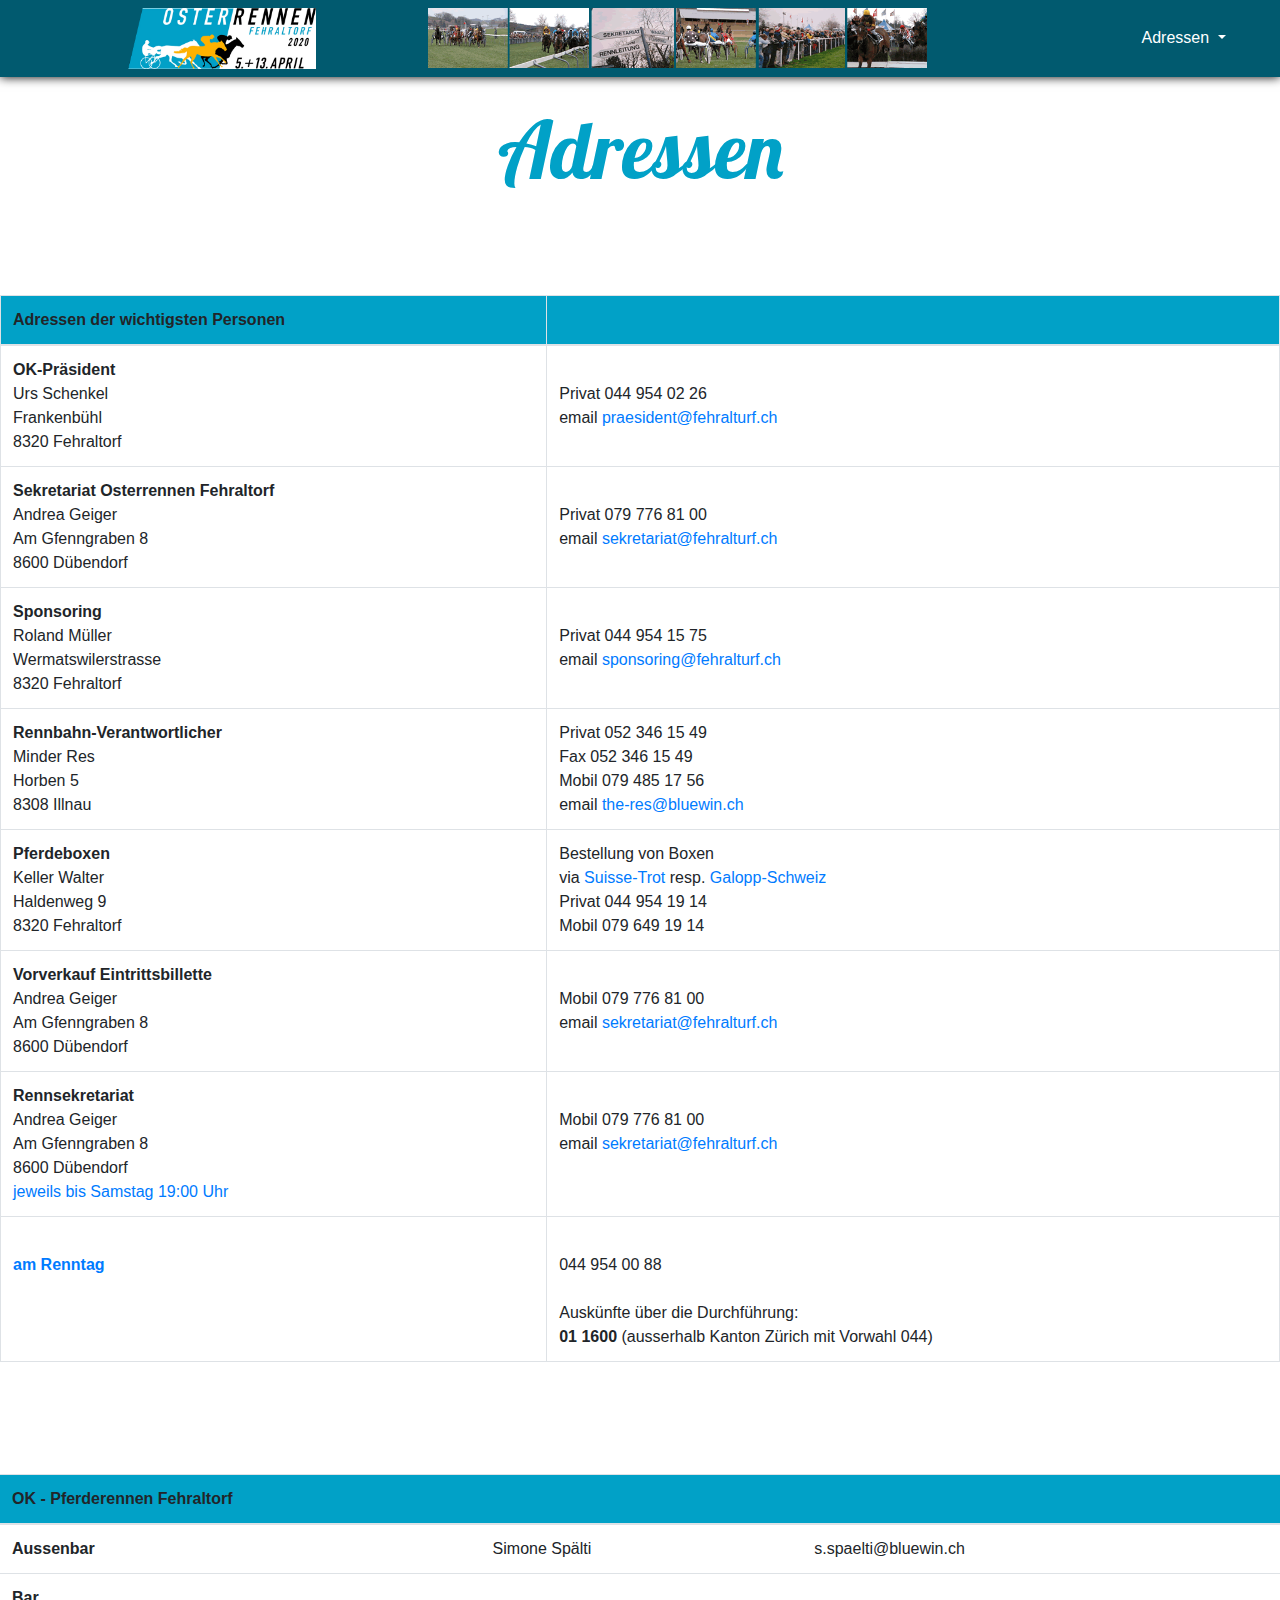
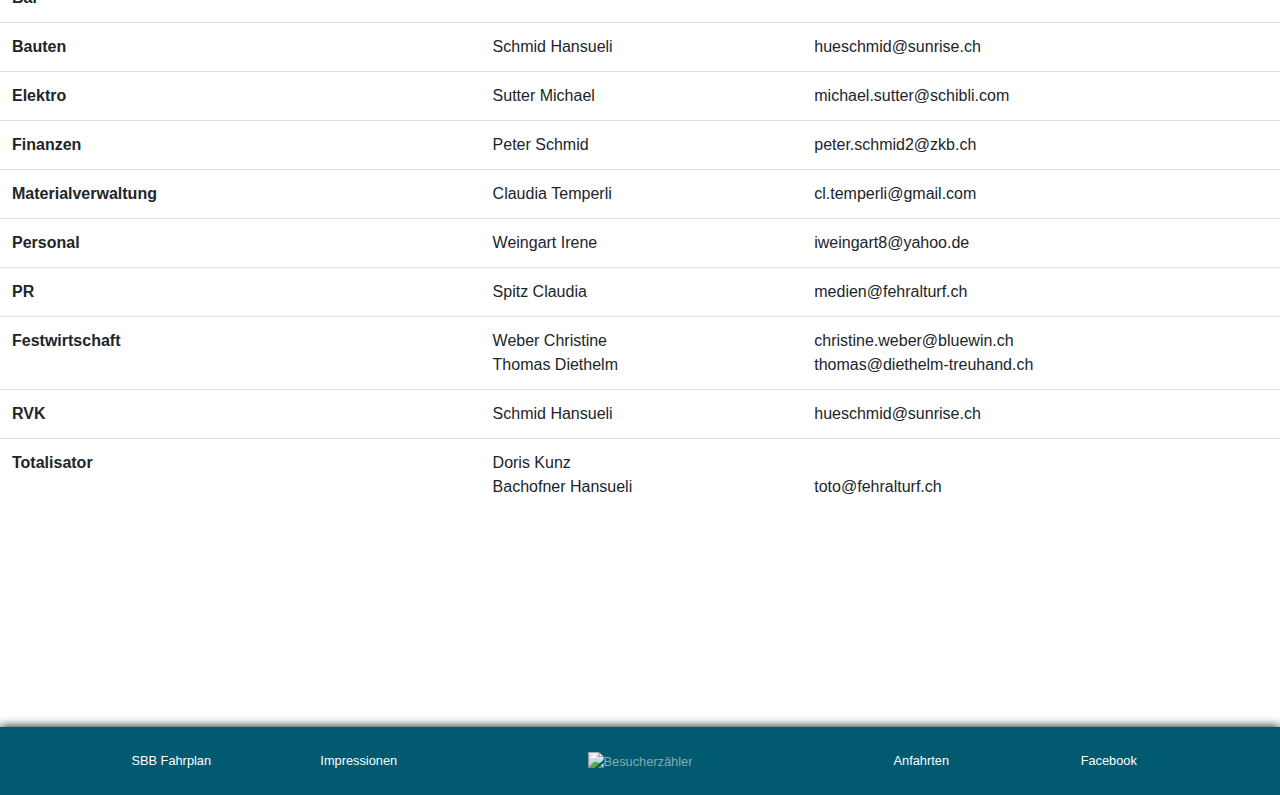
==== commit 91888fd8: "html: test" ====
--- a/adressen.html
+++ b/adressen.html
@@ -87,7 +87,8 @@
     </header>
 
     <br>
-
+    <h1>Adressen</h1>
+    <br><br>
     <div class="table-responsive">
         <table class="table table-bordered">
             <thead>
--- a/style.css
+++ b/style.css
@@ -1,73 +1,76 @@
-@media (max-width: 767px) {
-    .rennendiv {
-        width: 100% !important;
-        position: relative !important;
-        overflow: hidden !important;
-        margin: 0 auto !important;
-    }
-}
-
-@media (min-width: 768px) {
-    .rennendiv {
-        margin-top: 60%;
-        margin-left: 50%;
-        margin-right: 40%;
-        position: absolute;
-        width: 80%;
-        z-index: -10;
-        bottom: -150px;
-        text-align: center;
-        overflow: hidden;
-    }
-}
-
-.rennenbild {
-    width: 100%;
-}
-
-.padding {
-    padding-top: 30px;
-}
-
-
-/*
+        @media (max-width: 767px) {
+            .rennendiv {
+                width: 100% !important;
+                position: relative !important;
+                overflow: hidden !important;
+                margin: 0 auto !important;
+            }
+        }
+        
+        @media (min-width: 768px) {
+            .rennendiv {
+                margin-top: 60%;
+                margin-left: 50%;
+                margin-right: 40%;
+                position: absolute;
+                width: 80%;
+                z-index: -10;
+                bottom: -150px;
+                text-align: center;
+                overflow: hidden;
+            }
+        }
+        
+        .rennenbild {
+            width: 100%;
+        }
+        
+        .padding {
+            padding-top: 30px;
+        }
+        /*
+Adressen seite
+==============
+*/
+        
+        .tabletitle {
+            background-color: #01A1C7;
+        }
+        /*
 Imp-Carousel
-*/
-
-.imp-carousel {
-    width: 60% !important;
-    margin: 0 auto;
-    box-shadow: 0 0 20px black;
-}
-
-
-/*
+============
+*/
+        
+        .imp-carousel {
+            width: 60% !important;
+            margin: 0 auto;
+            box-shadow: 0 0 20px black;
+        }
+        /*
 Wette seite
 ==========
 */
-
-.underconstruction {
-    margin-right: auto;
-    margin-left: auto;
-    display: flex;
-    align-items: center;
-    justify-content: center;
-    width: 40%;
-    transform: scale(1.1)
-}
-
-.underconstructiontext {
-    text-align: center;
-    font-family: 'Roboto Mono', monospace;
-    font-size: 2em;
-}
-
-.underconstructiontitel {
-    font-size: 4em !important;
-}
-
-
-/*.underconstruction {
+        
+        .underconstruction {
+            margin-right: auto;
+            margin-left: auto;
+            display: flex;
+            align-items: center;
+            justify-content: center;
+            width: 40%;
+            transform: scale(1.1)
+        }
+        
+        .underconstructiontext {
+            text-align: center;
+            font-family: 'Roboto Mono', monospace;
+            font-size: 2em;
+        }
+        
+        .underconstructiontitel {
+            font-size: 4em !important;
+        }
+        /*.underconstruction {
     width: 50%;
     height: 60vw;
     position: relative;
@@ -134,1259 +137,595 @@
         font-size: 1.5em !important;
     }
 }*/
-
-
-/*Medien seite
+        /*Medien seite
 ==============
 */
-
-.internetsponsor {
-    position: relative;
-    top: 7em;
-    left: 5em;
-}
-
-.medien§ {
-    margin-bottom: 125px;
-    margin-left: 10%;
-    font-size: 0.9em;
-    font-family: 'Rubik', sans-serif;
-    text-decoration: none;
-    color: black !important;
-}
-
-#colmedien,
-#colmedien3 {
-    padding: 0 !important;
-}
-
-#colmedien3 {
-    width: 100%;
-}
-
-.medientext {
-    margin-left: 10%;
-    text-decoration: none;
-    transition: 1s;
-    font-size: 14px;
-}
-
-.medientext:hover {
-    text-decoration: none;
-    transform: scale(1.1, 1.1);
-}
-
-.Springkonkurrenz {
-    position: relative;
-    top: 4em;
-    left: 1em;
-    width: 500px;
-}
-
-.Springkonkurrenz:hover {
-    transform: scale(1.05);
-}
-
-
-/*
+        
+        .internetsponsor {
+            width: 50%;
+            padding-left: 10px;
+            padding-top: 5em;
+        }
+        
+        #colmedien,
+        #colmedien3 {
+            padding: 0 !important;
+        }
+        
+        #colmedien3 {
+            width: 100%;
+        }
+        
+        #medientexte {
+            margin-left: 10%;
+        }
+        
+        .medientext {
+            padding-left: 10%;
+            text-decoration: none;
+            font-size: 14px;
+        }
+        
+        .medientext:hover {
+            text-decoration: none;
+        }
+        
+        .Springkonkurrenz {
+            width: 100%;
+            padding-left: 10px;
+            padding-right: 10px;
+            padding-bottom: 8em;
+            transition: .4s;
+        }
+        
+        .Springkonkurrenz:hover {
+            transform: scale(1.05);
+        }
+        
+        .medien-seite-links {
+            padding-left: 10px;
+        }
+        /*
 Rennen seite
 ============
-=======
- @media (max-width: 767px) {
-     #rennenbild {
-         width: 100%;
-     }
- }
- 
- @media (min-width: 768px) {
-     .rennendiv {
-         margin-top: 60%;
-         margin-left: 50%;
-         margin-right: 40%;
-         position: absolute;
-         width: 80%;
-         z-index: -10;
-         bottom: -150px;
-         text-align: center;
-         overflow: hidden;
-     }
- }
- 
- .rennenbild {
-     width: 100%;
- }
- 
- .padding {
-     padding-top: 30px;
- }
- /*
-Adressen seite
-*/
-
-.tabletitle {
-    background-color: #01A1C7;
-}
-
-
-/*
-Imp-Carousel
-============
-*/
-
-.imp-carousel {
-    width: 60% !important;
-    margin: 0 auto;
-    box-shadow: 0 0 20px black;
-}
-
-
-/*
-Wette seite
-==========
-=======
- 
- @media (min-width: 768px) {
-     #rennenbild {
-         margin-top: 30px;
-         margin-left: auto;
-         margin-right: auto;
-         position: relative;
-         width: 80%;
-         right: 10px;
-         z-index: -10;
-     }
- }
- 
- .padding {
-     padding-top: 30px;
- }
- /*Medien seite
+*/
+        
+        .rennen§ {
+            margin-bottom: 125px;
+            margin-left: 10%;
+            font-size: 0.9em;
+            font-family: 'Rubik', sans-serif;
+            text-decoration: none;
+            color: black !important;
+        }
+        
+        .rennentext {
+            margin-left: 10%;
+            text-decoration: none;
+            text-align: center;
+            font-family: 'Comfortaa', cursive;
+        }
+        /*
 Anlass seite
 =============
 */
-
-.Anlass-bild {
-    position: relative;
-    top: 8em;
-    box-shadow: #28C1E5 1em 1em;
-    transition: .4s;
-}
-
-.Anlass-bild:hover {
-    transform: scale(1.05);
-}
-
-.Anlass-Titel {
-    text-align: left;
-    margin-bottom: 20px;
-    color: #01A1C7 !important;
-}
-
-
-/*Parallax + Anlass
-===================
-*/
-
-.parallax-image {
-    background-image: url("https://cdn.unitycms.io/image/ocroped/2001,2000,1000,1000,0,0/l3ffguwQwYw/AO7shYfk421B9lpPZgUTFh.jpg");
-    max-width: 100%;
-    height: 600px;
-    background-size: cover;
-    background-attachment: fixed;
-    background-position: center;
-    margin-bottom: 0px;
-    z-index: -100;
-    filter: blur(6px);
-    -webkit-filter: blur(2px);
-}
-
-.parallax-image2 {
-    background-image: url("img/19-or7671.jpg");
-    max-width: 100%;
-    height: 600px;
-    background-size: cover;
-    background-attachment: fixed;
-    background-position: center;
-    margin-bottom: 0px;
-    z-index: -100;
-}
-
-.parallax-image3 {
-    background-image: url("img/sport_02042018_pferderennenfehraltorf_dku_online_14_.jpg");
-    max-width: 100%;
-    height: 600px;
-    background-size: cover;
-    background-attachment: fixed;
-    background-position: center;
-    margin-bottom: 0px;
-    z-index: -100;
-    filter: blur(6px);
-    -webkit-filter: blur(2px);
-}
-
-.karousel_imgs {
-    width: 50vh;
-    height: 50vw;
-}
-
-.karussell-titel {
-    position: relative;
-    top: -4em;
-    background-color: rgba(255, 255, 255, 0.3);
-    color: #01A1C7;
-    font-size: 6vw;
-    animation: move 5s infinite;
-    animation-timing-function: linear;
-}
-
-
-/*
+        
+        .Anlass-bild {
+            position: relative;
+            top: 8em;
+            box-shadow: #28C1E5 1em 1em;
+            transition: .4s;
+        }
+        
+        .Anlass-bild:hover {
+            transform: scale(1.05);
+        }
+        
+        .Anlass-Titel {
+            text-align: left;
+            margin-bottom: 20px;
+            color: #01A1C7 !important;
+        }
+        /*Parallax + Anlass
+===================*/
+        
+        .parallax-image {
+            background-image: url("https://cdn.unitycms.io/image/ocroped/2001,2000,1000,1000,0,0/l3ffguwQwYw/AO7shYfk421B9lpPZgUTFh.jpg");
+            max-width: 100%;
+            height: 600px;
+            background-size: cover;
+            background-attachment: fixed;
+            background-position: center;
+            margin-bottom: 0px;
+            z-index: -100;
+            filter: blur(6px);
+            -webkit-filter: blur(2px);
+        }
+        
+        .parallax-image2 {
+            background-image: url("img/19-or7671.jpg");
+            max-width: 100%;
+            height: 600px;
+            background-size: cover;
+            background-attachment: fixed;
+            background-position: center;
+            margin-bottom: 0px;
+            z-index: -100;
+        }
+        
+        .parallax-image3 {
+            background-image: url("img/sport_02042018_pferderennenfehraltorf_dku_online_14_.jpg");
+            max-width: 100%;
+            height: 600px;
+            background-size: cover;
+            background-attachment: fixed;
+            background-position: center;
+            margin-bottom: 0px;
+            z-index: -100;
+            filter: blur(6px);
+            -webkit-filter: blur(2px);
+        }
+        /*Sponsoring
+============
+*/
+        
+        @keyframes move {
+            0% {
+                top: -4em;
+                left: 0em;
+            }
+            25% {
+                top: -3.5em;
+                left: 0em;
+            }
+            50% {
+                top: -4em;
+                left: 0em;
+            }
+            75% {
+                top: -4.5em;
+                left: 0em;
+            }
+            100% {
+                top: -4em;
+                left: 0em;
+            }
+        }
+        
+        .karussell-titel:hover {
+            transform: scale(1.05);
+        }
+        
+        .karousel_imgs {
+            width: 50vh;
+            height: 50vw;
+        }
+        
+        .karussell-titel {
+            position: relative;
+            top: -4em;
+            background-color: rgba(255, 255, 255, 0.3);
+            color: #01A1C7;
+            font-size: 6vw;
+            animation: move 5s infinite;
+            animation-timing-function: linear;
+        }
+        /*
+VIP-Zelt
+========
+*/
+        
+        .vip-zelt-bild:hover {
+            cursor: pointer;
+        }
+        /*
 Diagramm
 ========
 */
-
-.Haupt-text {
-    padding-bottom: 3em;
-}
-
-
-/* Diagramm Titel */
-
-.diagramm-text-Generalsponsor {
-    position: relative;
-    top: -40em;
-    font-size: 20px;
-}
-
-.diagramm-text-Hauptsponsor {
-    position: relative;
-    top: -30em;
-    font-size: 20px;
-}
-
-.diagramm-text-Rennsponsor {
-    position: relative;
-    top: -20em;
-    font-size: 20px;
-}
-
-.diagramm-text-Sponsor-Bronze {
-    position: relative;
-    top: -10em;
-    font-size: 20px;
-}
-
-.diagramm-text-Kleinsponsor {
-    position: relative;
-    font-size: 20px;
-}
-
-
-/* Diagramm Kästen */
-
-#diagramm-Generalsponsor {
-    background-color: #FFCA43;
-    height: 700px;
-    text-align: center;
-    position: relative;
-}
-
-#diagramm-Hauptsponsor {
-    background-color: #FFCA43;
-    height: 600px;
-    text-align: center;
-    position: relative;
-    top: 6.20em;
-    /* immer plus 6.20em */
-}
-
-#diagramm-Rennsponsor {
-    background-color: #FFCA43;
-    height: 500px;
-    text-align: center;
-    position: relative;
-    top: 12.40em;
-}
-
-#diagramm-Sponsor-Bronze {
-    background-color: #FFCA43;
-    height: 400px;
-    text-align: center;
-    position: relative;
-    top: 18.60em;
-}
-
-#diagramm-Klein-sponsor {
-    background-color: #FFCA43;
-    height: 300px;
-    text-align: center;
-    position: relative;
-    top: 24.80em;
-}
-
-
-/*
-Sponsortitel animation
-========================
-*/
-
-@keyframes move {
-    0% {
-        top: -4em;
-        left: 0em;
-    }
-    25% {
-        top: -3.5em;
-        left: 0em;
-    }
-    50% {
-        top: -4em;
-        left: 0em;
-    }
-    75% {
-        top: -4.5em;
-        left: 0em;
-    }
-    100% {
-        top: -4em;
-        left: 0em;
-    }
-}
-
-.karussell-titel:hover {
-    transform: scale(1.05);
-}
-
-
-/*
- VIP-Zelt
- ========
- */
-
-.vip-zelt-bild:hover {
-    cursor: pointer;
-}
-
-.vipzelt-bild-beschreibung {
-    font-size: 2em;
-    position: relative;
-    top: 5em;
-    left: 4em;
-}
-
-
-/*
+        /* Diagramm Titel */
+        
+        .diagramm-text-Generalsponsor {
+            position: relative;
+            top: -40em;
+            font-size: 20px;
+        }
+        
+        .diagramm-text-Hauptsponsor {
+            position: relative;
+            top: -30em;
+            font-size: 20px;
+        }
+        
+        .diagramm-text-Rennsponsor {
+            position: relative;
+            top: -20em;
+            font-size: 20px;
+        }
+        
+        .diagramm-text-Sponsor-Bronze {
+            position: relative;
+            top: -10em;
+            font-size: 20px;
+        }
+        
+        .diagramm-text-Kleinsponsor {
+            position: relative;
+            font-size: 20px;
+        }
+        
+        #diagramm-Generalsponsor {
+            background-color: #FFCA43;
+            height: 700px;
+            text-align: center;
+            position: relative;
+        }
+        
+        #diagramm-Hauptsponsor {
+            background-color: #FFCA43;
+            height: 600px;
+            text-align: center;
+            position: relative;
+            top: 6.20em;
+            /* immer plus 6.20em */
+        }
+        
+        #diagramm-Rennsponsor {
+            background-color: #FFCA43;
+            height: 500px;
+            text-align: center;
+            position: relative;
+            top: 12.40em;
+        }
+        
+        #diagramm-Sponsor-Bronze {
+            background-color: #FFCA43;
+            height: 400px;
+            text-align: center;
+            position: relative;
+            top: 18.60em;
+        }
+        
+        #diagramm-Klein-sponsor {
+            background-color: #FFCA43;
+            height: 300px;
+            text-align: center;
+            position: relative;
+            top: 24.80em;
+        }
+        /*
 General=======
 */
-
-html {
-    width: 100%;
-}
-
-body {
-    width: 100%;
-}
-
-a:hover {
-    color: #4d92bb;
-}
-
-a:active {
-    color: #06527f;
-}
-
-h1,
-h2,
-h3,
-h4,
-h6 {
-    font-family: "Lobster", cursive;
-    text-align: center;
-    color: #01A1C7;
-}
-
-h1 {
-    font-size: 5em;
-    margin-bottom: 50px;
-}
-
-hr {
-    position: absolute;
-    width: 100px;
-    border: solid black 1px;
-    left: 40px;
-    margin-top: -50px;
-}
-
-
-/*
+        
+        html {
+            width: 100%;
+            overflow-x: hidden;
+        }
+        
+        body {
+            width: 100%;
+        }
+        
+        a:hover {
+            color: #4d92bb;
+            text-decoration: none;
+        }
+        
+        a:active {
+            color: #06527f;
+        }
+        
+        h1,
+        h2,
+        h3,
+        h4,
+        h6 {
+            font-family: "Lobster", cursive;
+            text-align: center;
+            color: #01A1C7;
+        }
+        
+        h1 {
+            font-size: 5em;
+            margin-bottom: 50px;
+        }
+        
+        @media (max-width: 765px) {
+            h1 {
+                font-size: 3em;
+            }
+        }
+        
+        hr {
+            position: absolute;
+            width: 100px;
+            border: solid black 1px;
+            left: 40px;
+            margin-top: -50px;
+        }
+        /*
 Navbar
 ======
 */
-
-.navbar {
-    background: #015A6F;
-    z-index: 10;
-    box-shadow: black 0 0 10px;
-    height: 100px;
-}
-
-.navbar img {
-    width: 15%;
-    margin-left: 9%;
-}
-
-.navbar img:nth-child(2) {
-    width: 40%;
-}
-
-.navbar li {
-    position: absolute;
-    right: 5%;
-    top: 50%;
-    transform: translateY(-50%);
-}
-
-.navbar-collapse {
-    text-align: right;
-}
-
-.nav-link {
-    color: white !important;
-}
-
-.nav-item {
-    margin: 0 !important;
-}
-
-.navbar .dropdown-menu {
-    top: 200%;
-    text-align: center;
-    background: #015A6FAA;
-    border-radius: 15px;
-    overflow: hidden;
-}
-
-.dropdown-item {
-    transition: .2s;
-    color: white;
-}
-
-.navbar .nav-link {
-    color: white !important;
-    transition: .2s;
-}
-
-.navbar .nav-link:hover {
-    color: #28C1E5 !important;
-}
-
-
-/*                              
+        
+        .navbar {
+            background: #015A6F;
+            z-index: 10;
+            box-shadow: black 0 0 10px;
+        }
+        
+        .navbar img {
+            width: 15%;
+            margin-left: 9%;
+        }
+        
+        .navbar img:nth-child(2) {
+            width: 40%;
+        }
+        
+        .navbar ul {
+            width: 100%;
+        }
+        
+        .navbar li {
+            width: 100%;
+            text-align: right;
+            margin-right: 9%;
+        }
+        
+        .nav-link {
+            color: white !important;
+        }
+        
+        .navbar .dropdown-menu {
+            top: 200%;
+            right: 0px !important;
+            text-align: center;
+            background: #015A6FAA;
+            border-radius: 15px;
+            overflow: hidden;
+        }
+        
+        .navbar .dropdown-item {
+            color: white !important;
+            transition: .2s;
+        }
+        
+        .navbar .dropdown-item:hover {
+            background: #28C1E5AA;
+        }
+        
+        .navbar .responsive-nav {
+            width: 0;
+            position: absolute;
+            overflow: hidden;
+        }
+        /*                              
 Section
 =======
 */
-
-.rennen§ {
-    margin-bottom: 125px;
-    margin-left: 10%;
-    font-size: 0.9em;
-    font-family: 'Rubik', sans-serif;
-    text-decoration: none;
-    color: black !important;
-}
-
-.rennentext {
-    margin-left: 10%;
-    text-decoration: none;
-    text-align: center;
-    font-family: 'Comfortaa', cursive;
-}
-
-
-/*
-Anlass seite
-=============
-*/
-
-.Anlass-bild {
-    position: relative;
-    top: 8em;
-    box-shadow: #28C1E5 1em 1em;
-    transition: .4s;
-}
-
-.Anlass-bild:hover {
-    transform: scale(1.05);
-}
-
-.Anlass-Titel {
-    text-align: left;
-    margin-bottom: 20px;
-    color: #01A1C7 !important;
-}
-
-
-/*Parallax + Anlass
-===================*/
-
-.parallax-image {
-    background-image: url("https://cdn.unitycms.io/image/ocroped/2001,2000,1000,1000,0,0/l3ffguwQwYw/AO7shYfk421B9lpPZgUTFh.jpg");
-    max-width: 100%;
-    height: 600px;
-    background-size: cover;
-    background-attachment: fixed;
-    background-position: center;
-    margin-bottom: 0px;
-    z-index: -100;
-    filter: blur(6px);
-    -webkit-filter: blur(2px);
-}
-
-.parallax-image2 {
-    background-image: url("img/19-or7671.jpg");
-    max-width: 100%;
-    height: 600px;
-    background-size: cover;
-    background-attachment: fixed;
-    background-position: center;
-    margin-bottom: 0px;
-    z-index: -100;
-}
-
-.parallax-image3 {
-    background-image: url("img/sport_02042018_pferderennenfehraltorf_dku_online_14_.jpg");
-    max-width: 100%;
-    height: 600px;
-    background-size: cover;
-    background-attachment: fixed;
-    background-position: center;
-    margin-bottom: 0px;
-    z-index: -100;
-    filter: blur(6px);
-    -webkit-filter: blur(2px);
-}
-
-
-/*Sponsoring
-============
-*/
-
-@keyframes move {
-    0% {
-        top: -4em;
-        left: 0em;
-    }
-    25% {
-        top: -3.5em;
-        left: 0em;
-    }
-    50% {
-        top: -4em;
-        left: 0em;
-    }
-    75% {
-        top: -4.5em;
-        left: 0em;
-    }
-    100% {
-        top: -4em;
-        left: 0em;
-    }
-}
-
-.karussell-titel:hover {
-    transform: scale(1.05);
-}
-
-.karousel_imgs {
-    width: 50vh;
-    height: 50vw;
-}
-
-.karussell-titel {
-    position: relative;
-    top: -4em;
-    background-color: rgba(255, 255, 255, 0.3);
-    color: #01A1C7;
-    font-size: 6vw;
-    animation: move 5s infinite;
-    animation-timing-function: linear;
-}
-
-
-/*
-VIP-Zelt
-========
-*/
-
-.vip-zelt-bild:hover {
-    cursor: pointer;
-}
-
-
-/*
-Diagramm
-========
-*/
-
-
-/* Diagramm Titel */
-
-.diagramm-text-Generalsponsor {
-    position: relative;
-    top: -40em;
-    font-size: 20px;
-}
-
-.diagramm-text-Hauptsponsor {
-    position: relative;
-    top: -30em;
-    font-size: 20px;
-}
-
-.diagramm-text-Rennsponsor {
-    position: relative;
-    top: -20em;
-    font-size: 20px;
-}
-
-.diagramm-text-Sponsor-Bronze {
-    position: relative;
-    top: -10em;
-    font-size: 20px;
-}
-
-.diagramm-text-Kleinsponsor {
-    position: relative;
-    font-size: 20px;
-}
-
-#diagramm-Generalsponsor {
-    background-color: #FFCA43;
-    height: 700px;
-    text-align: center;
-    position: relative;
-}
-
-#diagramm-Hauptsponsor {
-    background-color: #FFCA43;
-    height: 600px;
-    text-align: center;
-    position: relative;
-    top: 6.20em;
-    /* immer plus 6.20em */
-}
-
-#diagramm-Rennsponsor {
-    background-color: #FFCA43;
-    height: 500px;
-    text-align: center;
-    position: relative;
-    top: 12.40em;
-}
-
-#diagramm-Sponsor-Bronze {
-    background-color: #FFCA43;
-    height: 400px;
-    text-align: center;
-    position: relative;
-    top: 18.60em;
-}
-
-#diagramm-Klein-sponsor {
-    background-color: #FFCA43;
-    height: 300px;
-    text-align: center;
-    position: relative;
-    top: 24.80em;
-}
-
-
-/*
-General=======
-*/
-
-html {
-    width: 100%;
-    overflow-x: hidden;
-}
-
-body {
-    width: 100%;
-}
-
-p {}
-
-a:hover {
-    color: #4d92bb;
-    text-decoration: none;
-}
-
-a:active {
-    color: #06527f;
-}
-
-h1,
-h2,
-h3,
-h4,
-h6 {
-    font-family: "Lobster", cursive;
-    text-align: center;
-    color: #01A1C7;
-}
-
-h1 {
-    font-size: 5em;
-    margin-bottom: 50px;
-}
-
-@media (max-width: 765px) {
-    h1 {
-        font-size: 3em;
-    }
-}
-
-hr {
-    position: absolute;
-    width: 100px;
-    border: solid black 1px;
-    left: 40px;
-    margin-top: -50px;
-}
-
-
-/*
-Navbar
-======
-*/
-
-.navbar {
-    background: #015A6F;
-    z-index: 10;
-    box-shadow: black 0 0 10px;
-}
-
-.navbar img {
-    width: 15%;
-    margin-left: 9%;
-}
-
-.navbar img:nth-child(2) {
-    width: 40%;
-}
-
-.navbar ul {
-    width: 100%;
-}
-
-.navbar li {
-    width: 100%;
-    text-align: right;
-    margin-right: 9%;
-}
-
-.nav-link {
-    color: white !important;
-}
-
-.navbar .dropdown-menu {
-    top: 200%;
-    right: 0px !important;
-    text-align: center;
-    background: #015A6FAA;
-    border-radius: 15px;
-    overflow: hidden;
-}
-
-.navbar .dropdown-item {
-    color: white !important;
-    transition: .2s;
-}
-
-.navbar .dropdown-item:hover {
-    background: #28C1E5AA;
-}
-
-.navbar .responsive-nav {
-    width: 0;
-    position: absolute;
-    overflow: hidden;
-}
-
-
-/*                              
- /* Diagramm Titel */
-
-.diagramm-text-Generalsponsor {
-    position: relative;
-    top: -40em;
-    font-size: 20px;
-}
-
-.diagramm-text-Hauptsponsor {
-    position: relative;
-    top: -30em;
-    font-size: 20px;
-}
-
-.diagramm-text-Rennsponsor {
-    position: relative;
-    top: -20em;
-    font-size: 20px;
-}
-
-.diagramm-text-Sponsor-Bronze {
-    position: relative;
-    top: -10em;
-    font-size: 20px;
-}
-
-.diagramm-text-Kleinsponsor {
-    position: relative;
-    font-size: 20px;
-}
-
-#diagramm-Generalsponsor {
-    background-color: #FFCA43;
-    height: 700px;
-    text-align: center;
-    position: relative;
-}
-
-#diagramm-Hauptsponsor {
-    background-color: #FFCA43;
-    height: 600px;
-    text-align: center;
-    position: relative;
-    top: 6.20em;
-    /* immer plus 6.20em */
-}
-
-#diagramm-Rennsponsor {
-    background-color: #FFCA43;
-    height: 500px;
-    text-align: center;
-    position: relative;
-    top: 12.40em;
-}
-
-#diagramm-Sponsor-Bronze {
-    background-color: #FFCA43;
-    height: 400px;
-    text-align: center;
-    position: relative;
-    top: 18.60em;
-}
-
-#diagramm-Klein-sponsor {
-    background-color: #FFCA43;
-    height: 300px;
-    text-align: center;
-    position: relative;
-    top: 24.80em;
-}
-
-
-/*
-General=======
-*/
-
-html {
-    width: 100%;
-    overflow-x: hidden;
-}
-
-body {
-    width: 100%;
-}
-
-a:hover {
-    color: #4d92bb;
-    text-decoration: none;
-}
-
-a:active {
-    color: #06527f;
-}
-
-h1,
-h2,
-h3,
-h4,
-h6 {
-    font-family: "Lobster", cursive;
-    text-align: center;
-    color: #01A1C7;
-}
-
-h1 {
-    font-size: 5em;
-    margin-bottom: 50px;
-}
-
-@media (max-width: 765px) {
-    h1 {
-        font-size: 3em;
-    }
-}
-
-hr {
-    position: absolute;
-    width: 100px;
-    border: solid black 1px;
-    left: 40px;
-    margin-top: -50px;
-}
-
-
-/*
-Navbar
-======
-*/
-
-.navbar {
-    background: #015A6F;
-    z-index: 10;
-    box-shadow: black 0 0 10px;
-}
-
-.navbar img {
-    width: 15%;
-    margin-left: 9%;
-}
-
-.navbar img:nth-child(2) {
-    width: 40%;
-}
-
-.navbar ul {
-    width: 100%;
-}
-
-.navbar li {
-    width: 100%;
-    text-align: right;
-    margin-right: 9%;
-}
-
-.nav-link {
-    color: white !important;
-}
-
-.navbar .dropdown-menu {
-    top: 200%;
-    right: 0px !important;
-    text-align: center;
-    background: #015A6FAA;
-    border-radius: 15px;
-    overflow: hidden;
-}
-
-.navbar .dropdown-item {
-    color: white !important;
-    transition: .2s;
-}
-
-.navbar .dropdown-item:hover {
-    background: #28C1E5AA;
-}
-
-.navbar .responsive-nav {
-    width: 0;
-    position: absolute;
-    overflow: hidden;
-}
-
-
-/*                              
-Section
-=======
-*/
-
-section {
-    width: 100%;
-    margin: 0 auto;
-}
-
-.carousel {
-    width: 100%;
-    height: 100%;
-    overflow: hidden;
-}
-
-.overcarousel {
-    position: absolute;
-    z-index: 10;
-    color: white;
-    text-align: center;
-    left: 50%;
-    transform: translate(-50%, -50%);
-    text-shadow: black 0px 0px 20px;
-}
-
-.overcarousel a {
-    font-family: "Bangers", cursive;
-    font-size: 3em;
-    color: white;
-    display: inline-block;
-    padding: 10px 200px;
-    transition: 0.3s;
-    border-radius: 40px;
-}
-
-.overcarousel a:active {
-    background: #4d92bb;
-}
-
-section .backgroundimg {
-    position: relative;
-    width: 100%;
-    height: 700px;
-    transform: translateY(500px);
-    margin-top: -500px;
-    z-index: -10;
-}
-
-.imgcontainer {
-    position: absolute;
-    width: 100%;
-    height: 50%;
-    overflow: hidden;
-    z-index: -10;
-}
-
-.imgcontainer img {
-    position: absolute;
-    min-height: 100%;
-    min-width: 200%;
-    top: 50%;
-    left: 50%;
-    transform: translate(-50%, -50%);
-}
-
-.index-main h1 {
-    color: white;
-    padding-top: 10%;
-    text-shadow: black 0 0 10px;
-}
-
-.index-grid {
-    background: white;
-    width: 60%;
-    box-shadow: #000000 0 0 10px;
-    border-radius: 15px;
-    margin: 0 auto;
-    padding: 20px;
-    text-align: justify;
-}
-
-.index-sponsor {
-    width: 70%;
-    margin: 5% auto;
-}
-
-.index-sponsor .row div {
-    padding: 10px;
-}
-
-.index-sponsor .sponsor-img {
-    width: 100%;
-    box-shadow: #000000 0 0 5px;
-    border-radius: 5px;
-    transition: .2s;
-    background: white;
-    color: black;
-    text-align: center;
-    padding: 10%;
-    font-size: 2em;
-}
-
-.index-sponsor .sponsor-img:hover {
-    box-shadow: #28C1E5 .5em .5em;
-    transform: translate(-.25em, -.25em);
-    border-radius: 0px;
-    border: 1px solid black;
-}
-
-
-/*
+        
+        section {
+            width: 100%;
+            margin: 0 auto;
+        }
+        
+        .carousel {
+            width: 100%;
+            height: 100%;
+            overflow: hidden;
+        }
+        
+        .overcarousel {
+            position: absolute;
+            z-index: 10;
+            color: white;
+            text-align: center;
+            left: 50%;
+            transform: translate(-50%, -50%);
+            text-shadow: black 0px 0px 20px;
+        }
+        
+        .overcarousel a {
+            font-family: "Bangers", cursive;
+            font-size: 3em;
+            color: white;
+            display: inline-block;
+            padding: 10px 200px;
+            transition: 0.3s;
+            border-radius: 40px;
+        }
+        
+        .overcarousel a:active {
+            background: #4d92bb;
+        }
+        
+        section .backgroundimg {
+            position: relative;
+            width: 100%;
+            height: 700px;
+            transform: translateY(500px);
+            margin-top: -500px;
+            z-index: -10;
+        }
+        
+        .imgcontainer {
+            position: absolute;
+            width: 100%;
+            height: 50%;
+            overflow: hidden;
+            z-index: -10;
+        }
+        
+        .imgcontainer img {
+            position: absolute;
+            min-height: 100%;
+            min-width: 200%;
+            top: 50%;
+            left: 50%;
+            transform: translate(-50%, -50%);
+        }
+        
+        .index-main h1 {
+            color: white;
+            padding-top: 10%;
+            text-shadow: black 0 0 10px;
+        }
+        
+        .index-grid {
+            background: white;
+            width: 60%;
+            box-shadow: #000000 0 0 10px;
+            border-radius: 15px;
+            margin: 0 auto;
+            padding: 20px;
+            text-align: justify;
+        }
+        
+        .index-sponsor {
+            width: 70%;
+            margin: 5% auto;
+        }
+        
+        .index-sponsor .row div {
+            padding: 10px;
+        }
+        
+        .index-sponsor .sponsor-img {
+            width: 100%;
+            box-shadow: #000000 0 0 5px;
+            border-radius: 5px;
+            transition: .2s;
+            background: white;
+            color: black;
+            text-align: center;
+            padding: 10%;
+            font-size: 2em;
+        }
+        
+        .index-sponsor .sponsor-img:hover {
+            box-shadow: #28C1E5 .5em .5em;
+            transform: translate(-.25em, -.25em);
+            border-radius: 0px;
+            border: 1px solid black;
+        }
+        /*
 Footer
 ======
 */
-
-.footerstyle {
-    position: relative;
-    bottom: 0;
-    width: 100%;
-    margin-top: 200px;
-    overflow: hidden;
-    background: #015A6F;
-    color: white;
-    overflow: hidden;
-    font-size: 0.8em;
-    box-shadow: black 0 0 10px;
-}
-
-.footerstyle .row {
-    width: 90%;
-    margin: 0 auto;
-}
-
-.socialmedia-icon {
-    height: 16px;
-}
-
-.footerstyle .col-lg-2 {
-    padding: 0;
-    margin: 0;
-}
-
-.footerstyle .col-lg-12 {
-    text-align: center;
-}
-
-footer .container-fluid .row div {
-    text-align: center;
-}
-
-footer .container-fluid .row div a {
-    color: white;
-    transition: .2s;
-}
-
-footer .container-fluid .row div a:hover {
-    color: #05BFEB;
-}
-
-footer .container-fluid .row div img {
-    text-align: center;
-    z-index: 100;
-}
-
-
-/*
+        
+        .footerstyle {
+            position: relative;
+            bottom: 0;
+            width: 100%;
+            margin-top: 200px;
+            overflow: hidden;
+            background: #015A6F;
+            color: white;
+            overflow: hidden;
+            font-size: 0.8em;
+            box-shadow: black 0 0 10px;
+        }
+        
+        .footerstyle .row {
+            width: 90%;
+            margin: 0 auto;
+        }
+        
+        .socialmedia-icon {
+            height: 16px;
+        }
+        
+        .footerstyle .col-lg-2 {
+            padding: 0;
+            margin: 0;
+        }
+        
+        .footerstyle .col-lg-12 {
+            text-align: center;
+        }
+        
+        footer .container-fluid .row div {
+            text-align: center;
+        }
+        
+        footer .container-fluid .row div a {
+            color: white;
+            transition: .2s;
+        }
+        
+        footer .container-fluid .row div a:hover {
+            color: #05BFEB;
+        }
+        
+        footer .container-fluid .row div img {
+            text-align: center;
+            z-index: 100;
+        }
+        /*
 Responsive
 ==========*/
-
-@media (max-width: 991px) {
-    .navimg {
-        position: absolute;
-        width: 0;
-        height: 0;
-    }
-    .navbar .responsive-nav {
-        width: 100%;
-        position: relative;
-        text-align: center;
-        margin-top: 20px;
-        font-size: 1.3em;
-        transition: .2s;
-    }
-    .navbar .responsive-nav:hover {
-        background: #28C1E5;
-    }
-    .dropdown {
-        position: absolute;
-        overflow: hidden;
-        width: 0;
-        height: 0;
-    }
-    .imp-carousel {
-        width: 90% !important;
-    }
-}
-
-@media(max-width: 767px) {
-    .rennenbild {
-        width: 100%;
-    }
-}
-
-@media (min-width: 768px) {
-    .rennenbild {
-        margin: 0 auto;
-        position: relative;
-        width: 80%;
-        z-index: -10;
-    }
-}
-
-#rennentext {
-    margin: 50px !important;
-    font-size: 1.5em;
-}
-
-.rennen§ {
-    margin-bottom: 125px;
-    margin: 50px !important;
-    font-size: 1.35em;
-    font-family: 'Rubik', sans-serif;
-}
-
-.padding {
-    padding-top: 30px;
-}
-
-@media (max-width: 991px) {
-    .navimg {
-        position: absolute;
-        width: 0;
-        height: 0;
-    }
-    .navbar .responsive-nav {
-        width: 100%;
-        position: relative;
-        text-align: center;
-        margin-top: 20px;
-        font-size: 1.3em;
-        transition: .2s;
-    }
-    .navbar .responsive-nav:hover {
-        background: #28C1E5;
-    }
-    .dropdown {
-        position: absolute;
-        overflow: hidden;
-        width: 0;
-        height: 0;
-    }
-    .imp-carousel {
-        width: 90% !important;
-    }
-}
-
-@media(max-width: 767px) {
-    #rennenbild {
-        width: 100%;
-    }
-}
-
-@media (min-width: 768px) {
-    #rennenbild {
-        margin-top: 30px;
-        margin-left: auto;
-        margin-right: auto;
-        position: relative;
-        width: 80%;
-        right: 10px;
-        z-index: -10;
-    }
-}
-
-#rennentext {
-    margin: 50px !important;
-    font-size: 1.5em;
-}
-
-.rennen§ {
-    margin-bottom: 125px;
-    margin: 50px !important;
-    font-size: 1.35em;
-    font-family: 'Rubik', sans-serif;
-}
-
-.padding {
-    padding-top: 30px;
-}+        
+        @media (max-width: 991px) {
+            .navimg {
+                position: absolute;
+                width: 0;
+                height: 0;
+            }
+            .navbar .responsive-nav {
+                width: 100%;
+                position: relative;
+                text-align: center;
+                margin-top: 20px;
+                font-size: 1.3em;
+                transition: .2s;
+            }
+            .navbar .responsive-nav:hover {
+                background: #28C1E5;
+            }
+            .dropdown {
+                position: absolute;
+                overflow: hidden;
+                width: 0;
+                height: 0;
+            }
+            .imp-carousel {
+                width: 90% !important;
+            }
+            .footerstyle {
+                font-size: 1.2em;
+            }
+        }
+        
+        @media(max-width: 767px) {
+            #rennenbild {
+                width: 100%;
+            }
+        }
+        
+        @media (min-width: 768px) {
+            #rennenbild {
+                margin-top: 30px;
+                margin-left: auto;
+                margin-right: auto;
+                position: relative;
+                width: 80%;
+                right: 10px;
+                z-index: -10;
+            }
+        }
+        
+        #rennentext {
+            margin: 50px !important;
+            font-size: 1.5em;
+        }
+        
+        .rennen§ {
+            margin-bottom: 125px;
+            margin: 50px !important;
+            font-size: 1.35em;
+            font-family: 'Rubik', sans-serif;
+        }
+        
+        .padding {
+            padding-top: 30px;
+        }